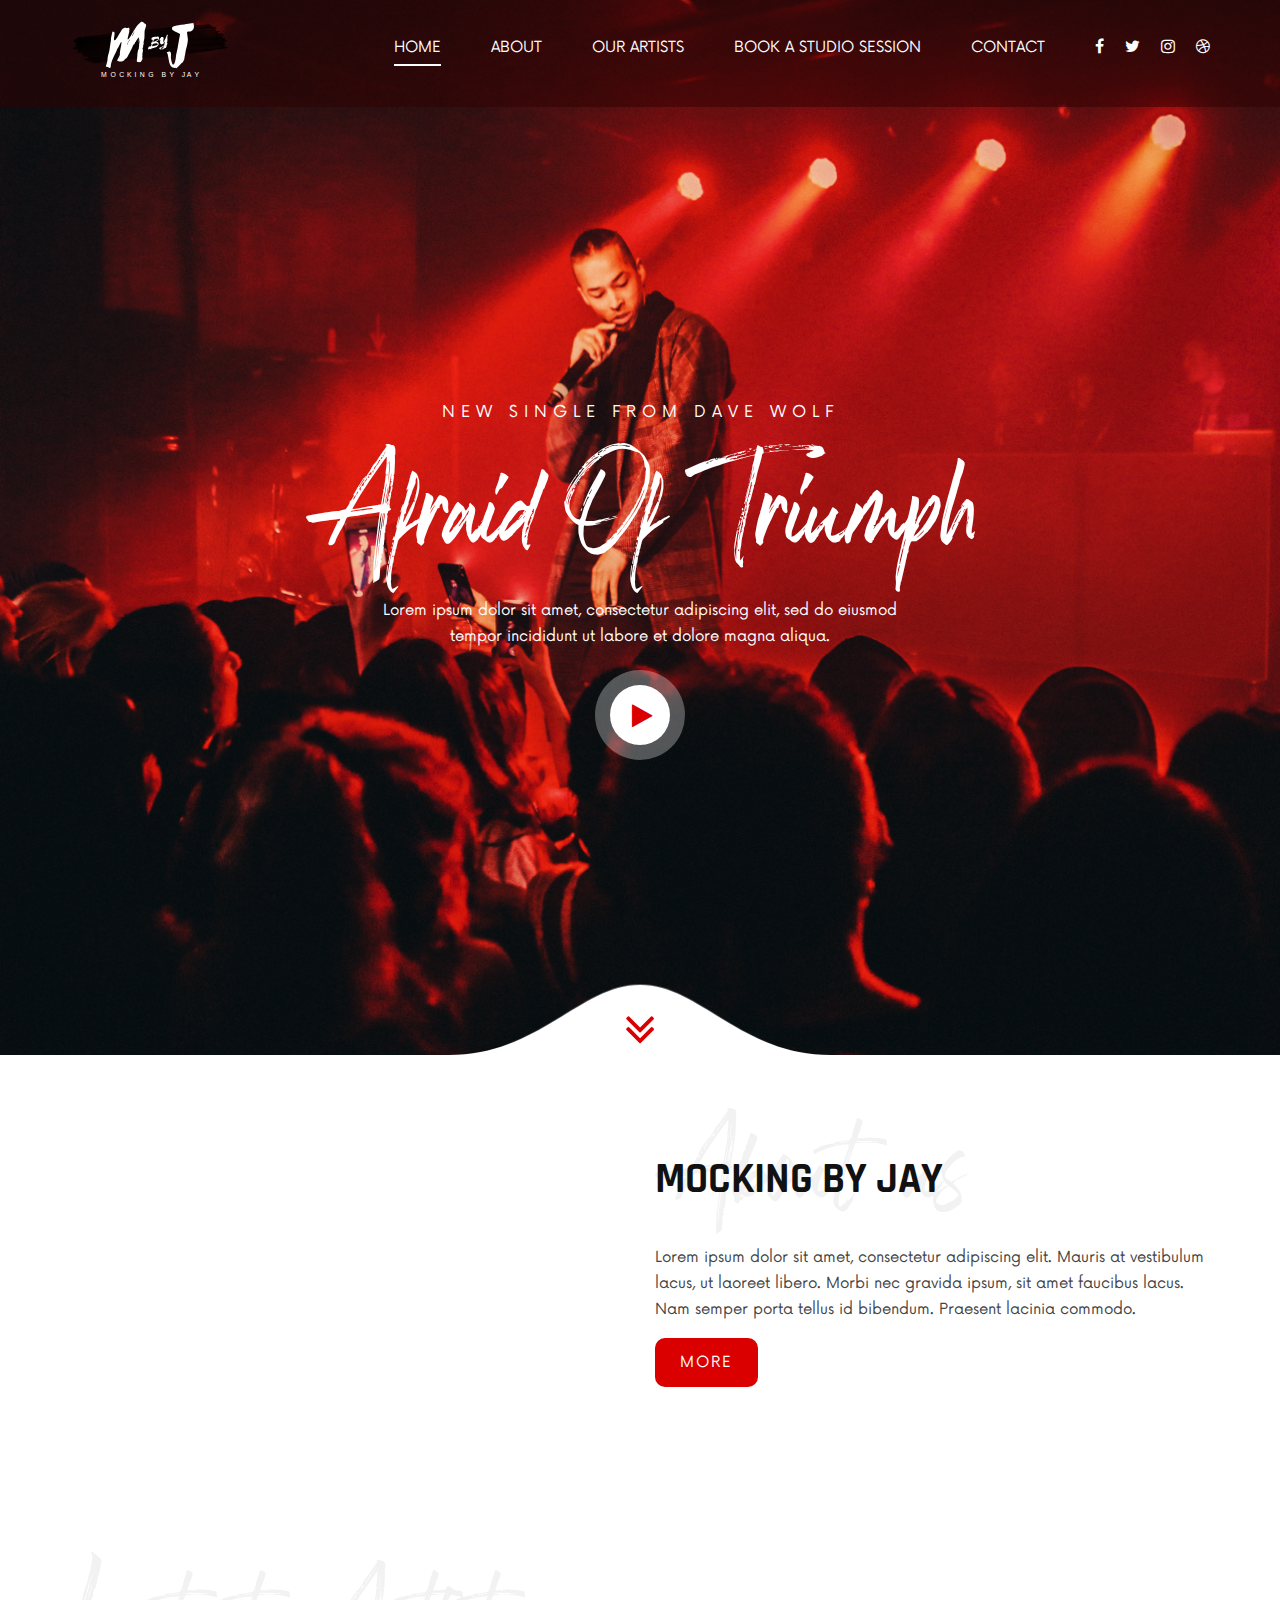
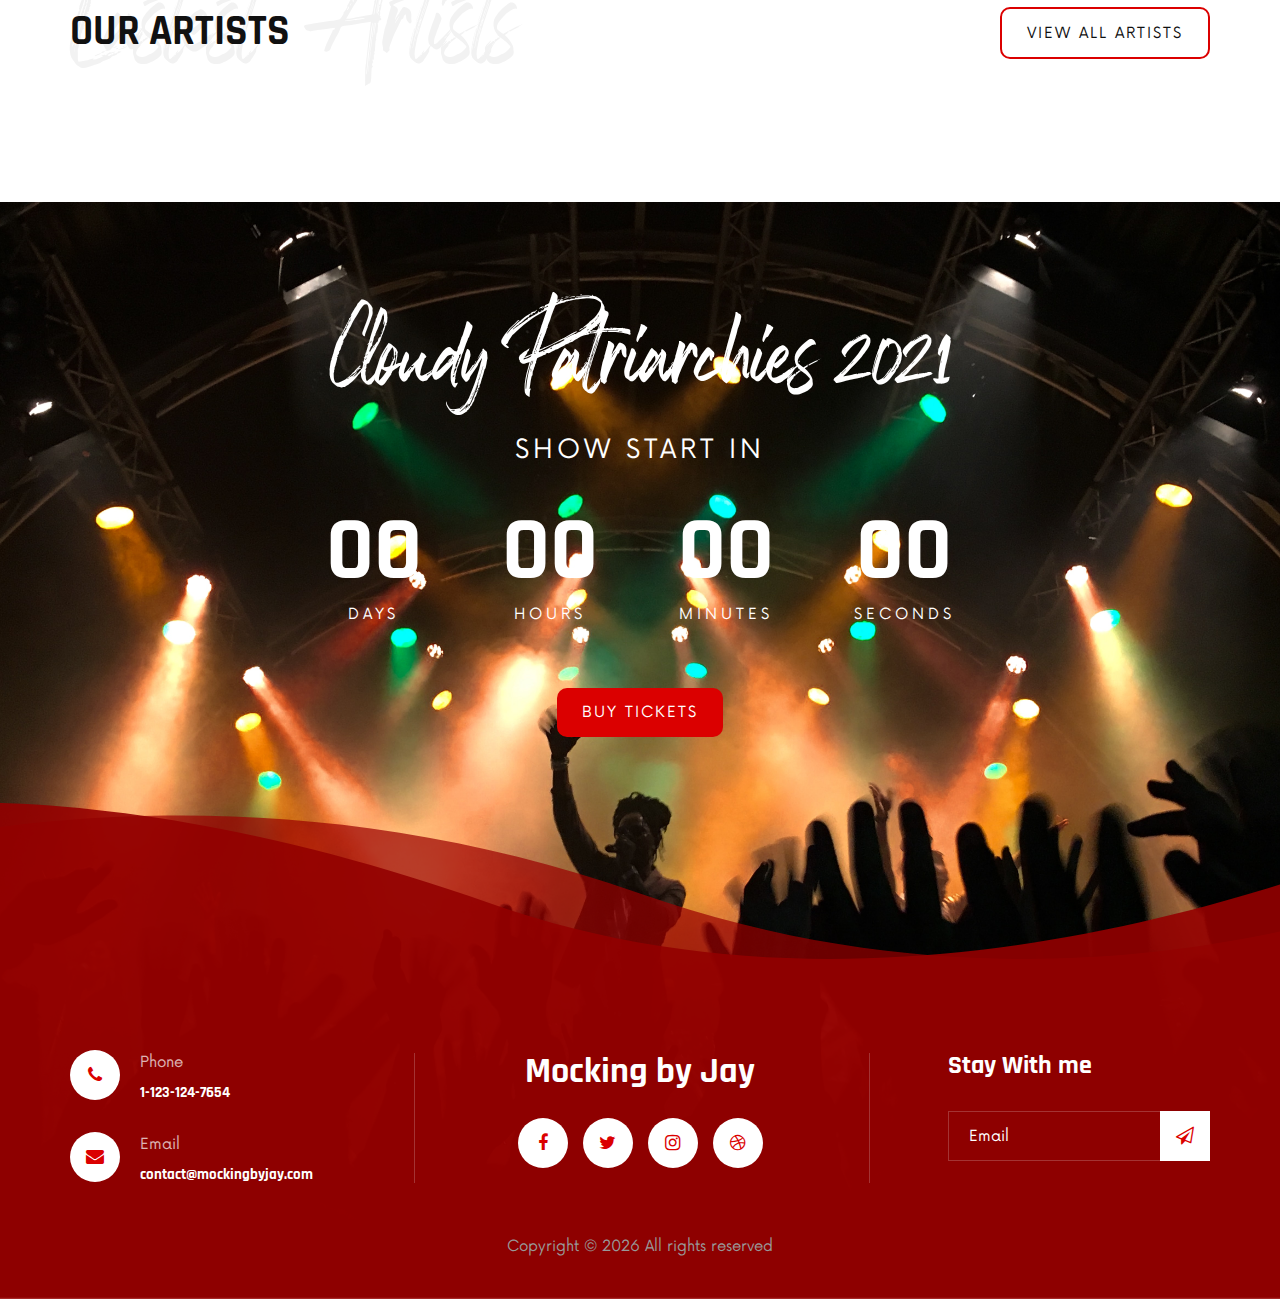
==== index.html @ 6b2bd6e4 "Started the css for index.html" ====
<!DOCTYPE html>
<html lang="en">
<head>
    <meta charset="UTF-8">
    <meta name="description" content="Mocking by Jay">
    <meta name="keywords" content="mocking by jay, music, studio, rap, creative, html">
    <meta name="viewport" content="width=device-width, initial-scale=1.0">
    <meta http-equiv="X-UA-Compatible" content="ie=edge">

    <title>Mocking by Jay</title>

    <!-- FONTS -->
    <link rel="preconnect" href="https://fonts.gstatic.com"> 
    <link href="https://fonts.googleapis.com/css2?family=Roboto:wght@100;300;400;500;700;900&display=swap" rel="stylesheet">
    <link href="https://fonts.googleapis.com/css2?family=Lato:wght@100;300;400;700;900&family=Oswald:wght@200;300;400;500;600;700&display=swap" rel="stylesheet">
    <link href="https://fonts.googleapis.com/css2?family=Rajdhani:wght@400;500;600;700&display=swap" rel="stylesheet">

    <!--CSS STYLES-->
    <link rel="stylesheet" href="css/bootstrap.min.css" type="text/css">
    <link rel="stylesheet" href="css/font-awesome.min.css" type="text/css">
    <link rel="stylesheet" href="css/barfiller.css" type="text/css">
    <link rel="stylesheet" href="css/nowfont.css" type="text/css">
    <link rel="stylesheet" href="css/rockville.css" type="text/css">
    <link rel="stylesheet" href="css/magnific-popup.css" type="text/css">
    <link rel="stylesheet" href="css/owl.carousel.min.css" type="text/css">
    <link rel="stylesheet" href="css/slicknav.min.css" type="text/css">
    <link rel="stylesheet" href="css/style.css" type="text/css">
</head>

<body>

    <!-- PRELODER -->
    <div id="preloder">
        <div class="loader"></div>
    </div>

     <!-- HEADER BEGIN -->
     <header class="header">
        <div class="container">
            <div class="row">
                <div class="col-lg-2 col-md-2">
                    <div class="header__logo">
                        <a href="./index.html"><img src="img/logowhite.svg" alt="Logo"></a>
                    </div>
                </div>
                <div class="col-lg-10 col-md-10">
                    <div class="header__nav">
                        <nav class="header__menu mobile-menu">
                            <ul>
                                <li class="active"><a href="./index.html">Home</a></li>
                                <li><a href="./about.html">About</a></li>
                                <li><a href="./artists.html">Our Artists</a></li>
                                <li><a href="./studio.html">Book a Studio Session</a></li>
                                <li><a href="./contact.html">Contact</a></li>
                            </ul>
                        </nav>
                        <div class="header__right__social">
                            <a href="#"><i class="fa fa-facebook"></i></a>
                            <a href="#"><i class="fa fa-twitter"></i></a>
                            <a href="#"><i class="fa fa-instagram"></i></a>
                            <a href="#"><i class="fa fa-dribbble"></i></a>
                        </div>
                    </div>
                </div>
            </div>
            <div id="mobile-menu-wrap"></div>
        </div>
    </header>
    <!-- HEADER END -->

    <!-- HERO BEGIN-->
    <section class="hero spad set-bg" data-setbg="img/hero-bg.png">
        <div class="container">
            <div class="row">
                <div class="col-lg-12">
                    <div class="hero__text">
                        <span>New single from Dave Wolf</span>
                        <h1>Afraid Of Triumph</h1>
                        <p>Lorem ipsum dolor sit amet, consectetur adipiscing elit, sed do eiusmod <br />tempor
                            incididunt ut labore et dolore magna aliqua.</p>
                        <a href="https://www.youtube.com/watch?v=K4DyBUG242c" class="play-btn video-popup"><i class="fa fa-play"></i></a>
                    </div>
                </div>
            </div>
        </div>
        <div class="linear__icon">
            <i class="fa fa-angle-double-down"></i>
        </div>
    </section>
    <!-- HERO END -->

    <!-- ABOUT BEGIN -->
    <section class="about spad">
        <div class="container">
            <div class="row">
                <div class="col-lg-6">
                    <div class="about__pic">
                        <img src="img/about/about.png" alt="">
                    </div>
                </div>
                <div class="col-lg-6">
                    <div class="about__text">
                        <div class="section-title">
                            <h2>Mocking by Jay</h2>
                            <h1>About us</h1>
                        </div>
                        <p>Lorem ipsum dolor sit amet, consectetur adipiscing elit. 
                            Mauris at vestibulum lacus, ut laoreet libero. Morbi nec gravida ipsum, sit amet faucibus lacus. 
                            Nam semper porta tellus id bibendum. Praesent lacinia commodo.</p>
                        <a href="#" class="primary-btn">MORE</a>
                    </div>
                </div>
            </div>
        </div>
    </section>
    <!-- ABOUT END -->

    <!-- ARTIST START -->
    <section class="track spad">
        <div class="container">
            <div class="row">
                <div class="col-lg-7">
                    <div class="section-title">
                        <h2>Our Artists</h2>
                        <h1>Lastest Artists</h1>
                    </div>
                </div>
                <div class="col-lg-5">
                    <div class="track__all">
                        <a href="#" class="primary-btn border-btn">View all artists</a>
                    </div>
                </div>
            </div>
        </div>
    </section>
    <!-- ARTISTS END -->

     <!-- COUNTDOWN BEGIN -->
     <section class="countdown spad set-bg" data-setbg="img/pien-muller-Fh-Q-xfdh_o-unsplash.jpg">
        <div class="container">
            <div class="row">
                <div class="col-lg-12">
                    <div class="countdown__text">
                        <h1>Cloudy Patriarchies 2021</h1>
                        <h4>Show start in</h4>
                    </div>
                    <div class="countdown__timer" id="countdown-time">
                        <div class="countdown__item">
                            <span>20</span>
                            <p>days</p>
                        </div>
                        <div class="countdown__item">
                            <span>45</span>
                            <p>hours</p>
                        </div>
                        <div class="countdown__item">
                            <span>18</span>
                            <p>minutes</p>
                        </div>
                        <div class="countdown__item">
                            <span>09</span>
                            <p>seconds</p>
                        </div>
                    </div>
                    <div class="buy__tickets">
                        <a href="#" class="primary-btn">Buy tickets</a>
                    </div>
                </div>
            </div>
        </div>
    </section>
    <!-- COUNTDOWN END -->

    <!-- FOOTER BEGIN -->
    <footer class="footer spad set-bg" data-setbg="img/footer-bg.png">
        <div class="container">
            <div class="row">
                <div class="col-lg-3 col-md-6">
                    <div class="footer__address">
                        <ul>
                            <li>
                                <i class="fa fa-phone"></i>
                                <p>Phone</p>
                                <h6>1-123-124-7654</h6>
                            </li>
                            <li>
                                <i class="fa fa-envelope"></i>
                                <p>Email</p>
                                <h6>contact@mockingbyjay.com</h6>
                            </li>
                        </ul>
                    </div>
                </div>
                <div class="col-lg-4 offset-lg-1 col-md-6">
                    <div class="footer__social">
                        <h2>Mocking by Jay</h2>
                        <div class="footer__social__links">
                            <a href="#"><i class="fa fa-facebook"></i></a>
                            <a href="#"><i class="fa fa-twitter"></i></a>
                            <a href="#"><i class="fa fa-instagram"></i></a>
                            <a href="#"><i class="fa fa-dribbble"></i></a>
                        </div>
                    </div>
                </div>
                <div class="col-lg-3 offset-lg-1 col-md-6">
                    <div class="footer__newslatter">
                        <h4>Stay With me</h4>
                        <form action="#">
                            <input type="text" placeholder="Email">
                            <button type="submit"><i class="fa fa-send-o"></i></button>
                        </form>
                    </div>
                </div>
            </div>
			<div class="footer__copyright__text">
				<p>Copyright &copy; <script>document.write(new Date().getFullYear());</script> All rights reserved</p>
			</div>
        </div>
    </footer>
    <!-- FOOTER END -->

    <!-- JS -->
    <script src="js/jquery-3.3.1.min.js"></script>
    <script src="js/bootstrap.min.js"></script>
    <script src="js/jquery.magnific-popup.min.js"></script>
    <script src="js/jquery.nicescroll.min.js"></script>
    <script src="js/jquery.barfiller.js"></script>
    <script src="js/jquery.countdown.min.js"></script>
    <script src="js/jquery.slicknav.js"></script>
    <script src="js/owl.carousel.min.js"></script>
    <script src="js/main.js"></script>
    <script src="js/jquery.jplayer.min.js"></script>
    <script src="js/jplayerInit.js"></script>
    


</body>
</html>
---- css/barfiller.css ----
.barfiller {
    width:100%;
    height:12px;
    background:#fcfcfc;
    border:1px solid #ccc;
    position:relative;
    margin-bottom:20px;
    box-shadow: inset 1px 4px 9px -6px rgba(0,0,0,.5); 
    -moz-box-shadow: inset 1px 4px 9px -6px rgba(0,0,0,.5); 
}

.barfiller .fill {
    display:block;
    position:relative;
    width:0px;
    height:100%;
    background:#333;
    z-index:1;
}

.barfiller .tipWrap {
    display:none;
}

.barfiller .tip {
    margin-top:-30px;
    padding:2px 4px;
    font-size:11px;
    color:#fff;
    left:0px;
    position:absolute;
    z-index:2;
    background: #333;
} 

.barfiller .tip:after {
    border:solid;
    border-color:rgba(0,0,0,.8) transparent;
    border-width:6px 6px 0 6px;
    content:"";
    display:block;
    position:absolute;
    left:9px;
    top:100%;
    z-index:9
}
---- css/nowfont.css ----
/* #### Generated By: http://www.cufonfonts.com #### */

@font-face {
font-family: 'Now Regular';
font-style: normal;
font-weight: normal;
src: local('Now Regular'), url('../fonts/Now-Regular.woff') format('woff');
}


@font-face {
font-family: 'Now Thin';
font-style: normal;
font-weight: normal;
src: local('Now Thin'), url('../fonts/Now-Thin.woff') format('woff');
}


@font-face {
font-family: 'Now Light';
font-style: normal;
font-weight: normal;
src: local('Now Light'), url('../fonts/Now-Light.woff') format('woff');
}


@font-face {
font-family: 'Now Medium';
font-style: normal;
font-weight: normal;
src: local('Now Medium'), url('../fonts/Now-Medium.woff') format('woff');
}


@font-face {
font-family: 'Now Bold';
font-style: normal;
font-weight: normal;
src: local('Now Bold'), url('../fonts/Now-Bold.woff') format('woff');
}


@font-face {
font-family: 'Now Black';
font-style: normal;
font-weight: normal;
src: local('Now Black'), url('../fonts/Now-Black.woff') format('woff');
}
---- css/rockville.css ----
@font-face {
font-family: 'Rockville Solid Regular';
font-style: normal;
font-weight: normal;
src: local('Rockville Solid Regular'), url('../fonts/Rockville Solid.woff') format('woff');
}
---- css/style.css ----
/* Preloder */

#preloder {
	position: fixed;
	width: 100%;
	height: 100%;
	top: 0;
	left: 0;
	z-index: 999999;
	background: #000;
}

.loader {
	width: 40px;
	height: 40px;
	position: absolute;
	top: 50%;
	left: 50%;
	margin-top: -13px;
	margin-left: -13px;
	border-radius: 60px;
	animation: loader 0.8s linear infinite;
	-webkit-animation: loader 0.8s linear infinite;
}

@keyframes loader {
	0% {
		-webkit-transform: rotate(0deg);
		transform: rotate(0deg);
		border: 4px solid #f44336;
		border-left-color: transparent;
	}
	50% {
		-webkit-transform: rotate(180deg);
		transform: rotate(180deg);
		border: 4px solid #b73a3a;
		border-left-color: transparent;
	}
	100% {
		-webkit-transform: rotate(360deg);
		transform: rotate(360deg);
		border: 4px solid #f44336;
		border-left-color: transparent;
	}
}

@-webkit-keyframes loader {
	0% {
		-webkit-transform: rotate(0deg);
		border: 4px solid #f44336;
		border-left-color: transparent;
	}
	50% {
		-webkit-transform: rotate(180deg);
		border: 4px solid #b73a3a;
		border-left-color: transparent;
	}
	100% {
		-webkit-transform: rotate(360deg);
		border: 4px solid #f44336;
		border-left-color: transparent;
	}
}


/*-------------------------------
BASE
--------------------------------*/

:root {
    --main-red-color: #db0000;
    --main-red-over: #ca0000;
}

html,
body {
	height: 100%;
	font-family: "Now Regular", sans-serif;
	-webkit-font-smoothing: antialiased;
}

h1,
h2,
h3,
h4,
h5,
h6 {
	margin: 0;
	color: #111111;
	font-weight: 400;
	font-family: "Rajdhani" , sans-serif;
}

h1 {
	font-size: 70px;
}

h2 {
	font-size: 36px;
}

h3 {
	font-size: 30px;
}

h4 {
	font-size: 24px;
}

h5 {
	font-size: 18px;
}

h6 {
	font-size: 16px;
}

p {
	font-size: 15px;
	font-family: "Now Regular";
	color: #444444;
	font-weight: 400;
	line-height: 26px;
	margin: 0 0 15px 0;
}

img {
	max-width: 100%;
}

input:focus,
select:focus,
button:focus,
textarea:focus {
	outline: none;
}

a:hover,
a:focus {
	text-decoration: none;
	outline: none;
	color: #ffffff;
}

ul,
ol {
	padding: 0;
	margin: 0;
}

/*------------------------------
MAIN
-------------------------------*/

.section-title {
	margin-bottom: 40px;
	position: relative;
	z-index: 1;
}

.section-title.center-title {
	text-align: center;
}

.section-title h2 {
	font-size: 42px;
	color: #111111;
	font-weight: 700;
	text-transform: uppercase;
}

.section-title h1 {
	font-size: 100px;
	color: #f2f2f2;
	font-family: "Rockville Solid Regular";
	position: absolute;
	left: 0;
	top: -45px;
	width: 100%;
	z-index: -1;
}

.set-bg {
	background-repeat: no-repeat;
	background-size: cover;
	background-position: top center;
}

.spad {
	padding-top: 100px;
	padding-bottom: 100px;
}

.text-white h1,
.text-white h2,
.text-white h3,
.text-white h4,
.text-white h5,
.text-white h6,
.text-white p,
.text-white span,
.text-white li,
.text-white a {
	color: #fff;
}

/* BUTTONS */

.primary-btn {
	display: inline-block;
	font-size: 15px;
	text-transform: uppercase;
	padding: 14px 25px 12px;
	color: #ffffff;
	background: var(--main-red-color);
    letter-spacing: 2px;
    border-radius: 10px;
}

.primary-btn:hover {
    background: var(--main-red-over);
}

.primary-btn.border-btn {
	background: transparent;
	border: 2px solid var(--main-red-color);
	color: #111111;
}

.primary-btn.border-btn:hover {
    border-color: var(--main-red-over);
}

.site-btn {
	font-size: 15px;
	color: #ffffff;
	background: var(--main-red-color);
	font-weight: 700;
	letter-spacing: 2px;
	border: none;
	text-transform: uppercase;
	display: inline-block;
	padding: 14px 30px;
	width: 100%;
}



/*--------------------------------
HEADER
---------------------------------*/

.header {
	background: rgba(48, 0, 0, 0.5);
	position: absolute;
	left: 0;
	top: 0;
	width: 100%;
	z-index: 9;
}

.header.header--normal {
	position: relative;
	background: #490808;
}

.header__logo {
    padding: 20px 0 25px;
    width: 10rem;
}



.header__nav {
	text-align: right;
}

.header__menu {
	padding: 31px 0 27px;
	display: inline-block;
	margin-right: 45px;
}

.header__menu ul li {
	list-style: none;
	display: inline-block;
	margin-right: 45px;
	position: relative;
}

.header__menu ul li.active a:after {
	opacity: 1;
}

.header__menu ul li:hover a:after {
	opacity: 1;
}

.header__menu ul li:hover .dropdown {
	top: 34px;
	opacity: 1;
	visibility: visible;
}

.header__menu ul li:last-child {
	margin-right: 0;
}

.header__menu ul li .dropdown {
	position: absolute;
	left: 0;
	top: 56px;
	width: 150px;
	background: #111111;
	text-align: left;
	padding: 2px 0;
	z-index: 9;
	opacity: 0;
	visibility: hidden;
	-webkit-transition: all, 0.3s;
	-o-transition: all, 0.3s;
	transition: all, 0.3s;
}

.header__menu ul li .dropdown li {
	display: block;
	margin-right: 0;
}

.header__menu ul li .dropdown li a {
	font-size: 14px;
	color: #ffffff;
	font-weight: 400;
	padding: 8px 20px;
	text-transform: capitalize;
}

.header__menu ul li .dropdown li a:after {
	display: none;
}

.header__menu ul li a {
	font-size: 15px;
	text-transform: uppercase;
	color: #ffffff;
	display: block;
	padding: 6px 0;
	position: relative;
}

.header__menu ul li a:after {
	position: absolute;
	left: 0;
	bottom: 0;
	width: 100%;
	height: 2px;
	background: #ffffff;
	content: "";
	-webkit-transition: all, 0.5s;
	-o-transition: all, 0.5s;
	transition: all, 0.5s;
	opacity: 0;
}

.header__right__social {
	display: inline-block;
}

.header__right__social a {
	display: inline-block;
	font-size: 16px;
	color: #ffffff;
	margin-right: 16px;
}

.header__right__social a:last-child {
	margin-right: 0;
}

.slicknav_menu {
	display: none;
}

/*-----------------------------
HERO
------------------------------*/

.hero {
	padding-top: 400px;
	padding-bottom: 295px;
	position: relative;
}

.hero__text {
	text-align: center;
}

.hero__text span {
	color: #ffffff;
	text-transform: uppercase;
	letter-spacing: 6px;
}

.hero__text h1 {
	font-size: 110px;
	font-family: "Rockville Solid Regular";
	color: #ffffff;
	margin-bottom: 20px;
	margin-top: 22px;
}

.hero__text p {
	color: #ffffff;
	margin-bottom: 20px;
}

.hero__text .play-btn {
	font-size: 26px;
	color: var(--main-red-color);
	height: 90px;
	width: 90px;
	border-radius: 50%;
	background: rgba(255, 255, 255, 0.3);
	display: inline-block;
	line-height: 90px;
	text-align: center;
	position: relative;
	z-index: 1;
}

.hero__text .play-btn i {
	position: relative;
	top: 2px;
	left: 2px;
}

.hero__text .play-btn:after {
	position: absolute;
	left: 15px;
	top: 15px;
	height: 60px;
	width: 60px;
	background: #ffffff;
	border-radius: 50%;
	content: "";
	z-index: -1;
}

.linear__icon {
	position: absolute;
	left: 50%;
	bottom: 0;
	margin-left: -16px;
	-webkit-animation: mymove 0.5s infinite alternate;
	animation: mymove 0.5s infinite alternate;
}

.linear__icon i {
	font-size: 50px;
	color: var(--main-red-color);
}

@-webkit-keyframes mymove {
	0% {
		bottom: 0;
	}
	100% {
		bottom: -10px;
	}
}

@keyframes mymove {
	0% {
		bottom: 0;
	}
	100% {
		bottom: -10px;
	}
}

/*-----------------------------------
  ARTISTS
-------------------------------------*/

.track {
	padding-top: 120px;
	padding-bottom: 40px;
	overflow: hidden;
}

.track .section-title {
	margin-bottom: 105px;
}

.track__content {
	height: 502px;
	overflow-y: auto;
}

.track__all {
	text-align: right;
	margin-bottom: 100px;
}

/*----------------------------------
  COUNTDOWN
------------------------------------*/

.countdown {
	padding-bottom: 560px;
}

.countdown.countdown--page {
	padding-top: 150px;
	padding-bottom: 150px;
}

.countdown__text {
	text-align: center;
	margin-bottom: 36px;
}

.countdown__text h1 {
	font-size: 90px;
	color: #ffffff;
	font-family: "Rockville Solid Regular";
	color: #ffffff;
	margin-bottom: 25px;
}

.countdown__text h4 {
	font-size: 26px;
	font-family: "Now Regular";
	color: #ffffff;
	text-transform: uppercase;
	letter-spacing: 4px;
}

.countdown__timer {
	text-align: center;
	margin-bottom: 30px;
}

.countdown__item {
	display: inline-block;
	margin-right: 80px;
	margin-bottom: 30px;
}

.countdown__item:last-child {
	margin-right: 0;
}

.countdown__item span {
	font-size: 90px;
	font-family: "Rajdhani", sans-serif;
	font-weight: 700;
	color: #ffffff;
	display: block;
	line-height: 100px;
}

.countdown__item p {
	color: #ffffff;
	letter-spacing: 4px;
	text-transform: uppercase;
	margin-bottom: 0;
}


.buy__tickets {
	text-align: center;
}

/*---------------------------------------
  FOOTER
-----------------------------------------*/

.footer {
	padding-top: 300px;
	padding-bottom: 60px;
	margin-top: -547px;
	height: 549px;
}

.footer.footer--normal {
	margin-top: 0;
}

.footer__address {
	margin-bottom: 50px;
}

.footer__address ul li {
	list-style: none;
	padding-left: 70px;
	position: relative;
	margin-bottom: 30px;
}

.footer__address ul li:last-child {
	margin-bottom: 0;
}

.footer__address ul li i {
	font-size: 18px;
	color: var(--main-red-color);
	height: 50px;
	width: 50px;
	background: #ffffff;
	border-radius: 50%;
	line-height: 50px;
	text-align: center;
	position: absolute;
	left: 0;
	top: 0;
}

.footer__address ul li p {
	color: #ffffff;
	opacity: 0.7;
	margin-bottom: 8px;
}

.footer__address ul li h6 {
	font-size: 15px;
	font-weight: 700;
	color: #ffffff;
}

.footer__social {
	text-align: center;
	position: relative;
	margin-bottom: 50px;
}

.footer__social::before {
	position: absolute;
	left: -46px;
	top: 3px;
	width: 1px;
	height: 130px;
	background: rgba(255, 255, 255, 0.2);
	content: "";
}

.footer__social::after {
	position: absolute;
	right: -50px;
	top: 3px;
	width: 1px;
	height: 130px;
	background: rgba(255, 255, 255, 0.2);
	content: "";
}

.footer__social h2 {
	color: #ffffff;
	font-weight: 700;
	margin-bottom: 25px;
}

.footer__social .footer__social__links a {
	font-size: 18px;
	color: var(--main-red-color);
	height: 50px;
	width: 50px;
	background: #ffffff;
	border-radius: 50%;
	line-height: 50px;
	text-align: center;
	display: inline-block;
	margin-right: 10px;
}

.footer__social .footer__social__links a:last-child {
	margin-right: 0;
}

.footer__newslatter {
	margin-bottom: 50px;
}

.footer__newslatter h4 {
	font-size: 26px;
	color: #ffffff;
	font-weight: 700;
	margin-bottom: 30px;
}

.footer__newslatter form {
	position: relative;
}

.footer__newslatter form input {
	height: 50px;
	font-size: 15px;
	color: #ffffff;
	width: 100%;
	background: transparent;
	border: 1px solid rgba(255, 255, 255, 0.2);
	padding-left: 20px;
}

.footer__newslatter form input::-webkit-input-placeholder {
	color: #ffffff;
}

.footer__newslatter form input::-moz-placeholder {
	color: #ffffff;
}

.footer__newslatter form input:-ms-input-placeholder {
	color: #ffffff;
}

.footer__newslatter form input::-ms-input-placeholder {
	color: #ffffff;
}

.footer__newslatter form input::placeholder {
	color: #ffffff;
}

.footer__newslatter form button {
	font-size: 18px;
	color: var(--main-red-color);
	position: absolute;
	right: 0;
	top: 0;
	height: 100%;
	padding: 0 16px;
	background: #ffffff;
	border: none;
}

.footer__copyright__text {
	text-align: center;
}

.footer__copyright__text p {
	color: #999999;
}

.footer__copyright__text a {
	color: #999999;
	text-decoration: underline;
}

.footer__copyright__text p:hover {
	color: var(--main-red-color);
}

/*--------------------------------- Responsive Media Quaries -----------------------------*/

@media only screen and (min-width: 1200px) {
	.container {
		max-width: 1170px;
	}
}

/* Medium Device = 1200px */

@media only screen and (min-width: 992px) and (max-width: 1199px) {
	.header__menu ul li {
		margin-right: 18px;
	}
	.header__menu {
		margin-right: 30px;
	}
	.service__item {
		padding: 40px 30px 30px 40px;
	}
	.skills__content {
		padding: 60px 40px 40px;
	}
	.discography__item__text a {
		margin-right: 0;
		text-align: center;
		margin-bottom: 10px;
	}
}

/* Tablet Device = 768px */

@media only screen and (min-width: 768px) and (max-width: 991px) {
	.header__right__social {
		display: none;
	}
	.header__menu {
		margin-right: 0;
	}
	.header__menu ul li {
		margin-right: 15px;
	}
	.event .section-title:after {
		width: 560px;
	}
	.track__all {
		text-align: left;
		margin-bottom: 60px;
	}
	.track__content {
		margin-bottom: 120px;
	}
	.track__pic img {
		height: auto;
	}
	.footer {
		height: auto;
	}
	.about.about--page .about__text {
		padding-top: 30px;
	}
	.discography__item__text a {
		margin-right: 0;
		text-align: center;
		margin-bottom: 10px;
	}
	.blog__sidebar {
		padding-top: 50px;
	}
	.contact__address {
		margin-bottom: 40px;
	}
	.footer__social::before {
		display: none;
	}
	.footer__social::after {
		display: none;
	}
	.tours__item__pic {
		margin-bottom: 50px;
	}
	.tours__item__text {
		padding-right: 0;
	}
	.countdown {
		padding-bottom: 776px;
	}
	.footer {
		margin-top: -740px;
		background-position: top 0 left 19%;
	}
}

/* Wide Mobile = 480px */

@media only screen and (max-width: 767px) {
	.hero {
		padding-top: 190px;
		padding-bottom: 200px;
	}
	.event .section-title:after {
		display: none;
	}
	.track__all {
		text-align: left;
		margin-bottom: 60px;
	}
	.track__content {
		margin-bottom: 120px;
	}
	.track .p-0 {
		padding: 0 15px !important;
	}
	.track__pic img {
		height: auto;
	}
	.discography__item__text a {
		margin-right: 0;
		text-align: center;
		margin-bottom: 10px;
	}
	.blog__sidebar {
		padding-top: 50px;
	}
	.contact__address {
		margin-bottom: 40px;
	}
	.footer {
		height: auto;
	}
	.footer__social::before {
		display: none;
	}
	.footer__social::after {
		display: none;
	}
	.player_bars {
		width: 240px;
		margin-right: 20px;
	}
	.jp-seek-bar>div {
		width: 140px;
	}
	.countdown__item {
		margin-right: 0;
		margin-bottom: 30px;
		width: 50%;
		float: left;
	}
	.footer__social {
		text-align: left;
	}
	.skills__content {
		height: auto;
	}
	.about.about--page .about__text {
		padding-top: 30px;
	}
	.tours__item__pic {
		margin-bottom: 50px;
	}
	.blog__large__widget ul {
		text-align: center;
	}
	.blog__large__widget .right__widget {
		text-align: center;
	}
	.blog__option__btn {
		margin-bottom: 30px;
	}
	.blog__details__form form .input__list,
	.contact__form form .input__list {
		margin-right: 0;
		overflow: visible;
	}
	.blog__details__form form .input__list input,
	.contact__form form .input__list input {
		width: 100%;
		margin-right: 0;
	}
	.header__nav {
		display: none;
	}
	.header .container {
		position: relative;
	}
	.slicknav_btn {
		position: absolute;
		right: 15px;
		top: 25px;
		margin: 0;
		border-radius: 0;
		padding: 12px 15px;
		float: none;
		background: var(--main-red-color);
	}
	.slicknav_nav {
		position: absolute;
		left: 0;
		top: 90px;
		background: #222;
		width: 100%;
	}
	.slicknav_menu {
		background: transparent;
		padding: 0;
		display: block;
	}
	.slicknav_nav ul {
		margin: 0;
		padding: 5px 0;
	}
	.slicknav_nav .slicknav_row,
	.slicknav_nav a {
		padding: 10px 28px;
		margin: 0;
	}
	.slicknav_nav a:hover {
		border-radius: 0;
		background: var(--main-red-color);
		color: #ffffff;
	}
	.slicknav_nav .slicknav_row:hover {
		border-radius: 0;
		background: var(--main-red-color);
		color: #ffffff;
	}
	.service__item {
		height: auto;
	}
	.tours__item__text {
		padding-right: 0;
	}
	.countdown {
		padding-bottom: 940px;
	}
	.footer {
		margin-top: -940px;
		background-position: top 0 left 19%;
	}
}

/* Small Device = 320px */

@media only screen and (max-width: 479px) {
	.section-title h1 {
		top: -40px;
		font-size: 79px;
		line-height: 0.8;
	}
	.hero__text h1 {
		font-size: 70px;
	}
	.videos {
		padding-bottom: 0;
	}
	.countdown__text h1 {
		font-size: 50px;
	}
	.single_player_container h4 {
		font-size: 16px;
	}
	.player_bars {
		width: 150px;
		margin-right: 10px;
	}
	.player_controls_box {
		margin-right: 10px;
	}
	.jp-volume-controls {
		width: 68px;
		padding-left: 23px;
	}
	.jp-volume-bar {
		width: 42px;
	}
	.jp-seek-bar>div {
		width: 55px;
	}
	.service__item {
		height: auto;
		padding: 40px 40px 40px 40px;
	}
	.skills__content {
		height: auto;
		padding: 80px 25px 40px;
	}
	.tours__item__text .tours__text__widget ul {
		float: none;
		margin-bottom: 30px;
	}
	.tours__item__text .tours__text__widget .price {
		float: none;
	}
	.tours__item__pic {
		padding-left: 0;
	}
	.tours__item__text.tours__item__text--right {
		padding-left: 0;
	}
	.blog__large__text {
		padding: 30px 20px 0;
	}
	.blog__large__widget {
		margin: 0;
	}
	.blog__details__tags a {
		margin-bottom: 10px;
	}
	.countdown {
		padding-bottom: 980px;
	}
	.footer {
		margin-top: -970px;
		background-position: top 0 left 19%;
	}
}
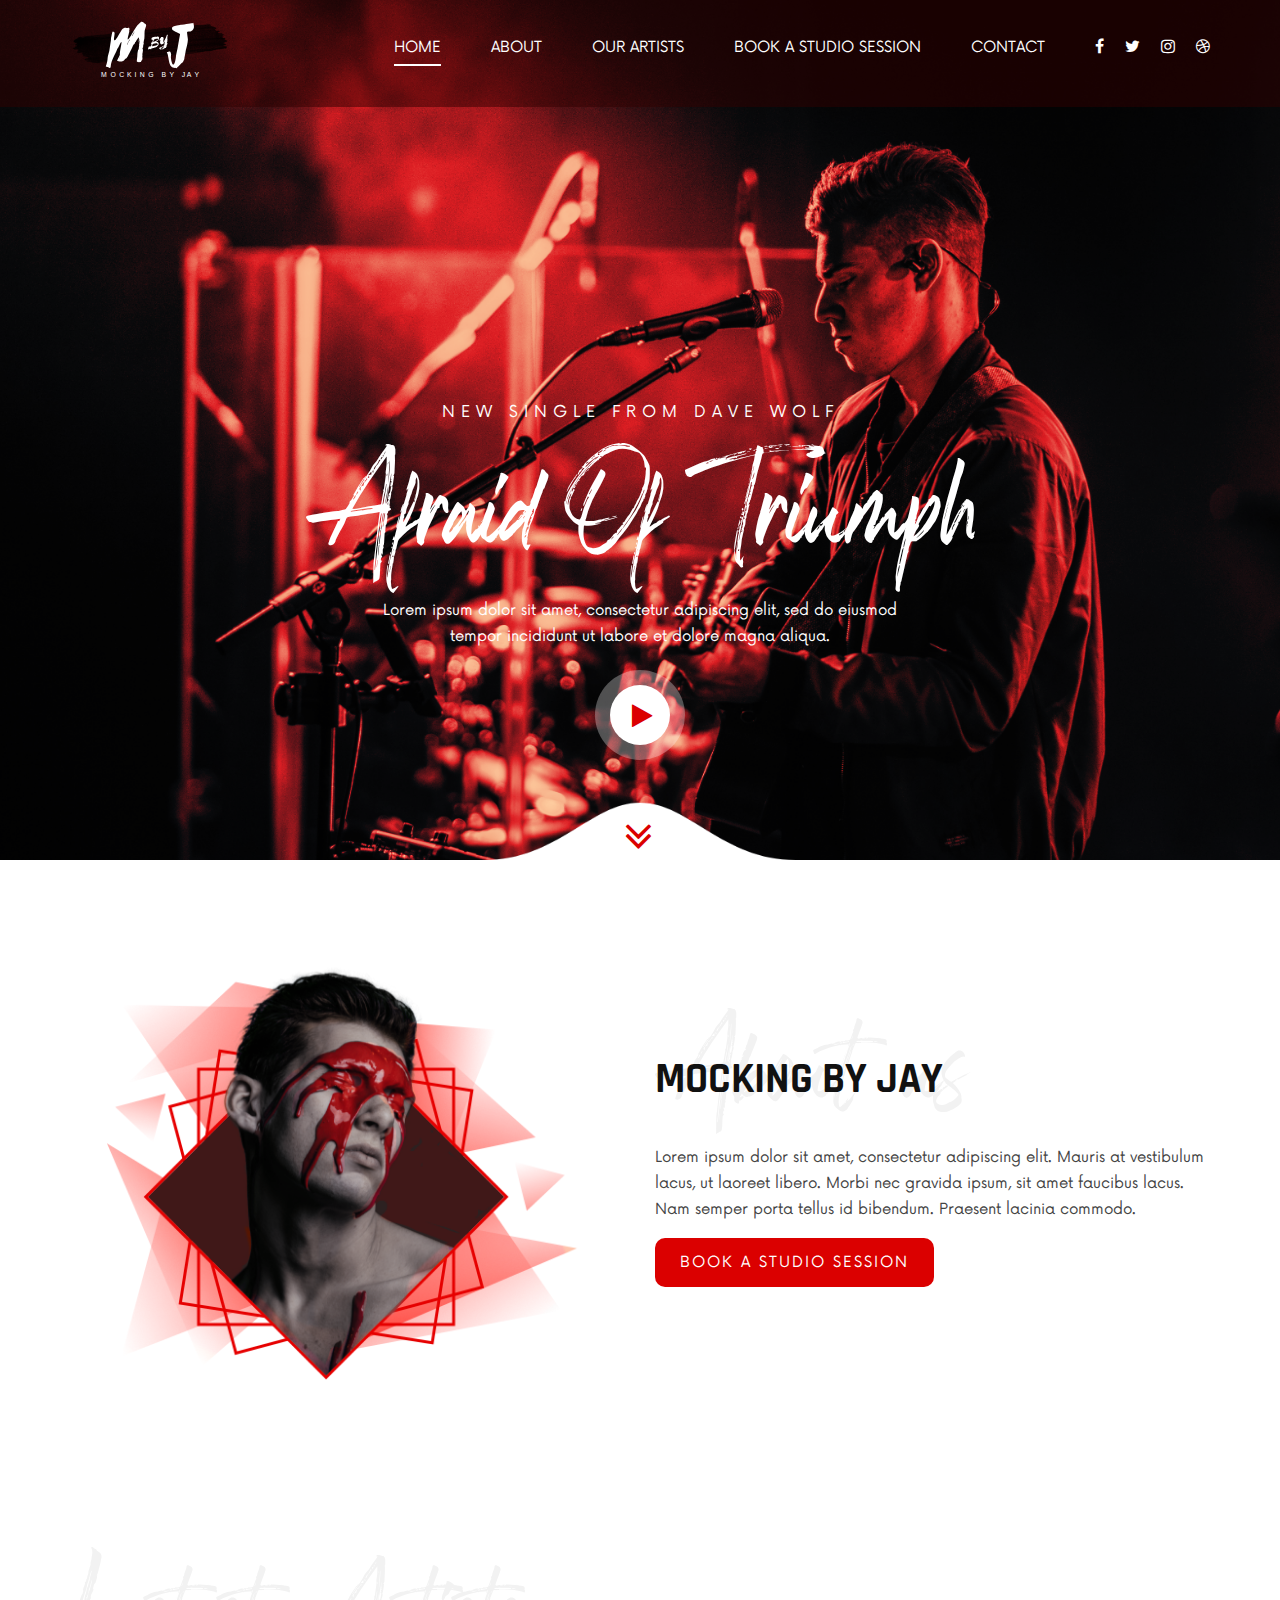
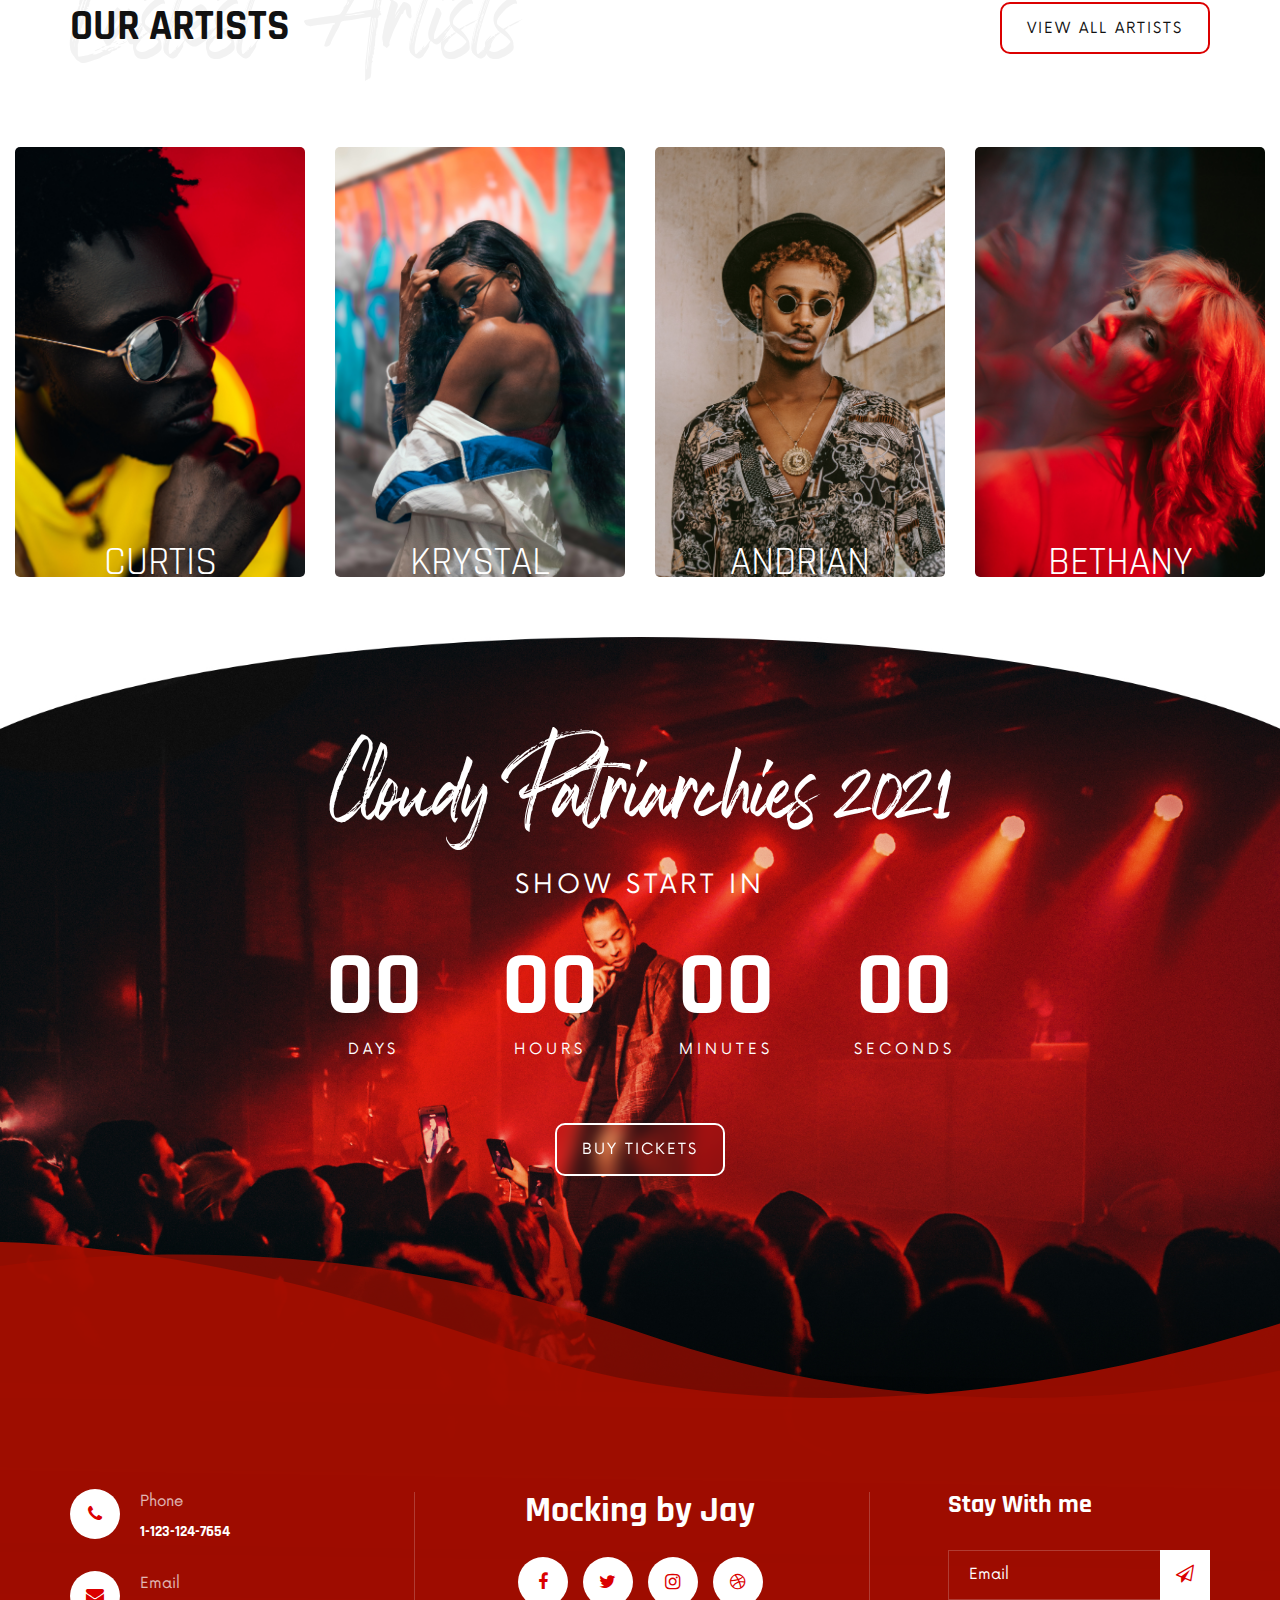
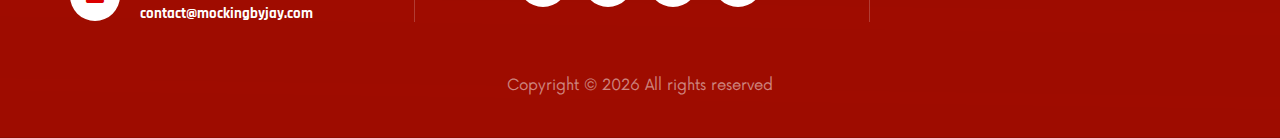
==== commit 83747235: "Completed index.html and css" ====
--- a/index.html
+++ b/index.html
@@ -16,6 +16,7 @@
     <link href="https://fonts.googleapis.com/css2?family=Rajdhani:wght@400;500;600;700&display=swap" rel="stylesheet">
 
     <!--CSS STYLES-->
+    <link rel="stylesheet" href="https://pro.fontawesome.com/releases/v5.10.0/css/all.css" integrity="sha384-AYmEC3Yw5cVb3ZcuHtOA93w35dYTsvhLPVnYs9eStHfGJvOvKxVfELGroGkvsg+p" crossorigin="anonymous"/>
     <link rel="stylesheet" href="css/bootstrap.min.css" type="text/css">
     <link rel="stylesheet" href="css/font-awesome.min.css" type="text/css">
     <link rel="stylesheet" href="css/barfiller.css" type="text/css">
@@ -95,10 +96,10 @@
             <div class="row">
                 <div class="col-lg-6">
                     <div class="about__pic">
-                        <img src="img/about/about.png" alt="">
-                    </div>
-                </div>
-                <div class="col-lg-6">
+                        <img src="img/about.png" alt="">
+                    </div>
+                </div>
+                <div class="col-lg-6 vertical-center">
                     <div class="about__text">
                         <div class="section-title">
                             <h2>Mocking by Jay</h2>
@@ -107,7 +108,7 @@
                         <p>Lorem ipsum dolor sit amet, consectetur adipiscing elit. 
                             Mauris at vestibulum lacus, ut laoreet libero. Morbi nec gravida ipsum, sit amet faucibus lacus. 
                             Nam semper porta tellus id bibendum. Praesent lacinia commodo.</p>
-                        <a href="#" class="primary-btn">MORE</a>
+                        <a href="#" class="primary-btn">BOOK A STUDIO SESSION</a>
                     </div>
                 </div>
             </div>
@@ -133,10 +134,124 @@
             </div>
         </div>
     </section>
+    <section class="ftco-section ftco-no-pt ftco-featured-model artist">
+        <div class="container-fluid">
+            <div class="row">
+                <div class="col-md-6 col-lg-3">
+                    <div class="model-entry">
+                        <div class="model-img" style="background-image: url(img/zac-wolff-2qfYizn95pk-unsplash.jpg); background-size: cover;">
+                        <div class="name text-center">
+                            <h3><a href="model-single.html">Curtis</a></h3>
+                        </div>
+                        <div class="text text-center">
+                            <h3><a href="model-single.html">Curtis<br><span>Mckenzie</span></a></h3>
+                            <div class="d-flex models-info">
+                                <div class="box">
+                        <p>Composer</p>
+                        <span><i class="far fa-check-circle"></i></span>
+                    </div>
+                    <div class="box">
+                        <p>Lyricist</p>
+                        <span><i class="far fa-check-circle"></i></span>
+                    </div>
+                    <div class="box">
+                        <p>Performer</p>
+                        <span><i class="far fa-circle"></i></span>
+                    </div>
+                            </div>
+                        </div>
+                    </div>
+                </div>
+                </div>
+                
+                <div class="col-md-6 col-lg-3">
+                    <div class="model-entry">
+                        <div class="model-img" style="background-image: url(img/brian-asare-vk-3dKbiyUU-unsplash.jpg); background-size: cover;">
+                        <div class="name text-center">
+                            <h3><a href="model-single.html">Krystal</a></h3>
+                        </div>
+                        <div class="text text-center">
+                            <h3><a href="model-single.html">Krystal<br><span>Anderson</span></a></h3>
+                            <div class="d-flex models-info">
+                                <div class="box">
+                        <p>Composer</p>
+                        <span><i class="far fa-check-circle"></i></span>
+                    </div>
+                    <div class="box">
+                        <p>Lyricist</p>
+                        <span><i class="far fa-circle"></i></span>
+                    </div>
+                    <div class="box">
+                        <p>Performer</p>
+                        <span><i class="far fa-check-circle"></i></span>
+                    </div>
+                            </div>
+                        </div>
+                    </div>
+                </div>
+                </div>
+
+                <div class="col-md-6 col-lg-3">
+                    <div class="model-entry">
+                        <div class="model-img" style="background-image: url(img/houcine-ncib-ierRVZKFFjg-unsplash.jpg); background-size: cover;">
+                        <div class="name text-center">
+                            <h3><a href="model-single.html">Andrian</a></h3>
+                        </div>
+                        <div class="text text-center">
+                            <h3><a href="model-single.html">Andrian<br><span>Roy</span></a></h3>
+                            <div class="d-flex models-info">
+                                <div class="box">
+                        <p>Composer</p>
+                        <span><i class="far fa-circle"></i></span>
+                    </div>
+                    <div class="box">
+                        <p>Lyricist</p>
+                        <span><i class="far fa-check-circle"></i></span>
+                    </div>
+                    <div class="box">
+                        <p>Performer</p>
+                        <span><i class="far fa-check-circle"></i></span>
+                    </div>
+                            </div>
+                        </div>
+                    </div>
+                </div>
+                </div>
+
+                <div class="col-md-6 col-lg-3">
+                    <div class="model-entry">
+                        <div class="model-img" style="background-image: url(img/jakob-owens-FCH-9lfP75Q-unsplash.jpg); background-size: cover;">
+                        <div class="name text-center">
+                            <h3><a href="model-single.html">Bethany</a></h3>
+                        </div>
+                        <div class="text text-center">
+                            <h3><a href="model-single.html">Bethany<br><span>Salazar</span></a></h3>
+                            <div class="d-flex models-info">
+                                <div class="box">
+                        <p>Composer</p>
+                        <span><i class="far fa-circle"></i></span>
+                    </div>
+                    <div class="box">
+                        <p>Lyricist</p>
+                        <span><i class="far fa-circle"></i></span>
+                    </div>
+                    <div class="box">
+                        <p>Performer</p>
+                        <span><i class="far fa-check-circle"></i></span>
+                    </div>
+                            </div>
+                        </div>
+                    </div>
+                </div>
+                </div>
+            </div>
+        </div>
+    </section>
+
     <!-- ARTISTS END -->
 
      <!-- COUNTDOWN BEGIN -->
-     <section class="countdown spad set-bg" data-setbg="img/pien-muller-Fh-Q-xfdh_o-unsplash.jpg">
+     <section class="countdown spad set-bg bg-count" data-setbg="img/countdown-bg.jpg">
         <div class="container">
             <div class="row">
                 <div class="col-lg-12">
@@ -163,7 +278,7 @@
                         </div>
                     </div>
                     <div class="buy__tickets">
-                        <a href="#" class="primary-btn">Buy tickets</a>
+                        <a href="#" class="primary-btn count-btn">Buy tickets</a>
                     </div>
                 </div>
             </div>
--- a/css/style.css
+++ b/css/style.css
@@ -69,7 +69,7 @@
 
 :root {
     --main-red-color: #db0000;
-    --main-red-over: #ca0000;
+    --main-red-over: #a00000;
 }
 
 html,
@@ -158,6 +158,11 @@
 	z-index: 1;
 }
 
+.vertical-center {
+    margin-top: auto;
+    margin-bottom:auto;
+}
+
 .section-title.center-title {
 	text-align: center;
 }
@@ -182,14 +187,16 @@
 
 .set-bg {
 	background-repeat: no-repeat;
-	background-size: cover;
+	background-size:cover;
 	background-position: top center;
 }
+
 
 .spad {
 	padding-top: 100px;
 	padding-bottom: 100px;
 }
+
 
 .text-white h1,
 .text-white h2,
@@ -229,6 +236,19 @@
 
 .primary-btn.border-btn:hover {
     border-color: var(--main-red-over);
+}
+
+.count-btn {
+    background: transparent;
+    border: 2px solid white;
+    backdrop-filter: blur(8px);
+    -webkit-backdrop-filter: blur(8px);
+}
+
+.count-btn:hover {
+    background:transparent;
+    backdrop-filter: blur(8px) brightness(8px);
+    -webkit-backdrop-filter: blur(8px) brightness(60%);
 }
 
 .site-btn {
@@ -387,7 +407,7 @@
 
 .hero {
 	padding-top: 400px;
-	padding-bottom: 295px;
+	padding-bottom: 100px;
 	position: relative;
 }
 
@@ -428,6 +448,10 @@
 	z-index: 1;
 }
 
+.hero__text .play-btn:hover {
+    color: var(--main-red-over);
+}
+
 .hero__text .play-btn i {
 	position: relative;
 	top: 2px;
@@ -448,7 +472,7 @@
 
 .linear__icon {
 	position: absolute;
-	left: 50%;
+    left: 50%;
 	bottom: 0;
 	margin-left: -16px;
 	-webkit-animation: mymove 0.5s infinite alternate;
@@ -456,7 +480,7 @@
 }
 
 .linear__icon i {
-	font-size: 50px;
+	font-size: 45px;
 	color: var(--main-red-color);
 }
 
@@ -501,6 +525,172 @@
 	text-align: right;
 	margin-bottom: 100px;
 }
+
+@media (min-width: 992px) {
+    .ftco-featured-model {
+      margin-top: -50px; } }
+  
+
+.model-entry {
+    position: relative;
+    overflow: hidden;
+    border-radius: 5px;
+    margin-bottom: 30px; }
+
+.model-img {
+  height: 430px;
+  width: 100%;
+  display: block;
+  z-index: 0;
+  -webkit-transition: 0.2s;
+  -o-transition: 0.2s;
+  transition: 0.2s;
+  position: relative; 
+  vertical-align: center;
+}
+
+ @media (prefers-reduced-motion: reduce) {
+    .model-img {
+      -webkit-transition: none;
+      -o-transition: none;
+      transition: none; } }
+
+      .model-img:after {
+        position: absolute;
+        top: 0;
+        left: 0;
+        right: 0;
+        bottom: 0;
+        content: '';
+        background: #000;
+        opacity: 0;
+        z-index: -1;
+        -webkit-transition: 0.3s;
+        -o-transition: 0.3s;
+        transition: 0.3s; }
+        @media (prefers-reduced-motion: reduce) {
+          .model-img:after {
+            -webkit-transition: none;
+            -o-transition: none;
+            transition: none; } }
+
+            .model-img .name {
+                position: absolute;
+                bottom: 0;
+                left: 0;
+                right: 0;
+                z-index: 1;
+                -webkit-transition: 0.1s;
+                -o-transition: 0.1s;
+                transition: 0.1s; }
+                @media (prefers-reduced-motion: reduce) {
+                  .model-img .name {
+                    -webkit-transition: none;
+                    -o-transition: none;
+                    transition: none; } }
+                .model-img .name h3 {
+                  font-size: 40px;
+                  text-transform: uppercase;
+                  margin-bottom: 0;
+                  padding: 0 20px;
+                  line-height: .7; }
+                  .model-img .name h3 a {
+                    color: #fff; }
+              .model-img .text {
+                position: absolute;
+                bottom: -30%;
+                left: 0;
+                right: 0;
+                padding: 0 20px 20px 20px;
+                width: 100%;
+                display: block;
+                background: #fff;
+                opacity: 0;
+                -webkit-transition: 0.2s;
+                -o-transition: 0.2s;
+                transition: 0.2s; }
+                @media (prefers-reduced-motion: reduce) {
+                  .model-img .text {
+                    -webkit-transition: none;
+                    -o-transition: none;
+                    transition: none; } }
+                .model-img .text h3 {
+                  font-size: 40px;
+                  text-transform: uppercase;
+                  margin-top: -38px;
+                  line-height: 1; }
+                  .model-img .text h3 a {
+                    color: #fff; }
+                  .model-img .text h3 span {
+                    color: #000; }
+                .model-img .text .models-info {
+                  width: 100%;
+                  display: block; }
+                  .model-img .text .models-info .box {
+                    width: 100%; }
+                  .model-img .text .models-info p {
+                    font-size: 13px;
+                    color: var(--main-red-color);
+                    margin-bottom: 5px;
+                    font-weight: 600;
+                    text-transform: uppercase; }
+                  .model-img .text .models-info span {
+                    font-size: 14px;
+                    color: rgba(0, 0, 0, 0.7); }
+              .model-img:hover, .model-img:focus {
+                -webkit-transform: scale(1.1);
+                -ms-transform: scale(1.1);
+                transform: scale(1.1); }
+                .model-img:hover:after, .model-img:focus:after {
+                  opacity: .3; }
+                .model-img:hover .name, .model-img:focus .name {
+                  opacity: 0; }
+                .model-img:hover .text, .model-img:focus .text {
+                  opacity: 1;
+                  -webkit-transform: scale(0.91);
+                  -ms-transform: scale(0.91);
+                  transform: scale(0.91);
+                  bottom: 13px; }
+            
+            @media (max-width: 767.98px) {
+              .carousel-model {
+                margin-bottom: 30px; } }
+            
+            .model-info h3 {
+              font-size: 40px;
+              text-transform: uppercase;
+              letter-spacing: 1px;
+              color: transparent;
+              -webkit-text-fill-color: transparent;
+              /* Will override color (regardless of order) */
+              -webkit-text-stroke-width: 1px;
+              -webkit-text-stroke-color: #fff; }
+            
+            .model-info p {
+              width: 100%;
+              display: block; }
+              .model-info p > span {
+                display: inline-block; }
+                .model-info p > span:first-child {
+                  font-weight: 400;
+                  color: #f34573;
+                  width: 100px;
+                  margin-right: 20px; }
+            
+            @media (min-width: 768px) {
+              .req-quote {
+                -webkit-box-shadow: 0px 18px 37px -28px rgba(0, 0, 0, 0.75);
+                -moz-box-shadow: 0px 18px 37px -28px rgba(0, 0, 0, 0.75);
+                box-shadow: 0px 18px 37px -28px rgba(0, 0, 0, 0.75); } }
+
+                .box span i {
+                    font-size: 20px;
+                }
+
+                .artist {
+                    margin-bottom: 30px;
+                }
+            
 
 /*----------------------------------
   COUNTDOWN
@@ -739,7 +929,7 @@
 }
 
 .footer__copyright__text p {
-	color: #999999;
+	color: #ffffff83;
 }
 
 .footer__copyright__text a {
@@ -748,7 +938,7 @@
 }
 
 .footer__copyright__text p:hover {
-	color: var(--main-red-color);
+	color: white;
 }
 
 /*--------------------------------- Responsive Media Quaries -----------------------------*/
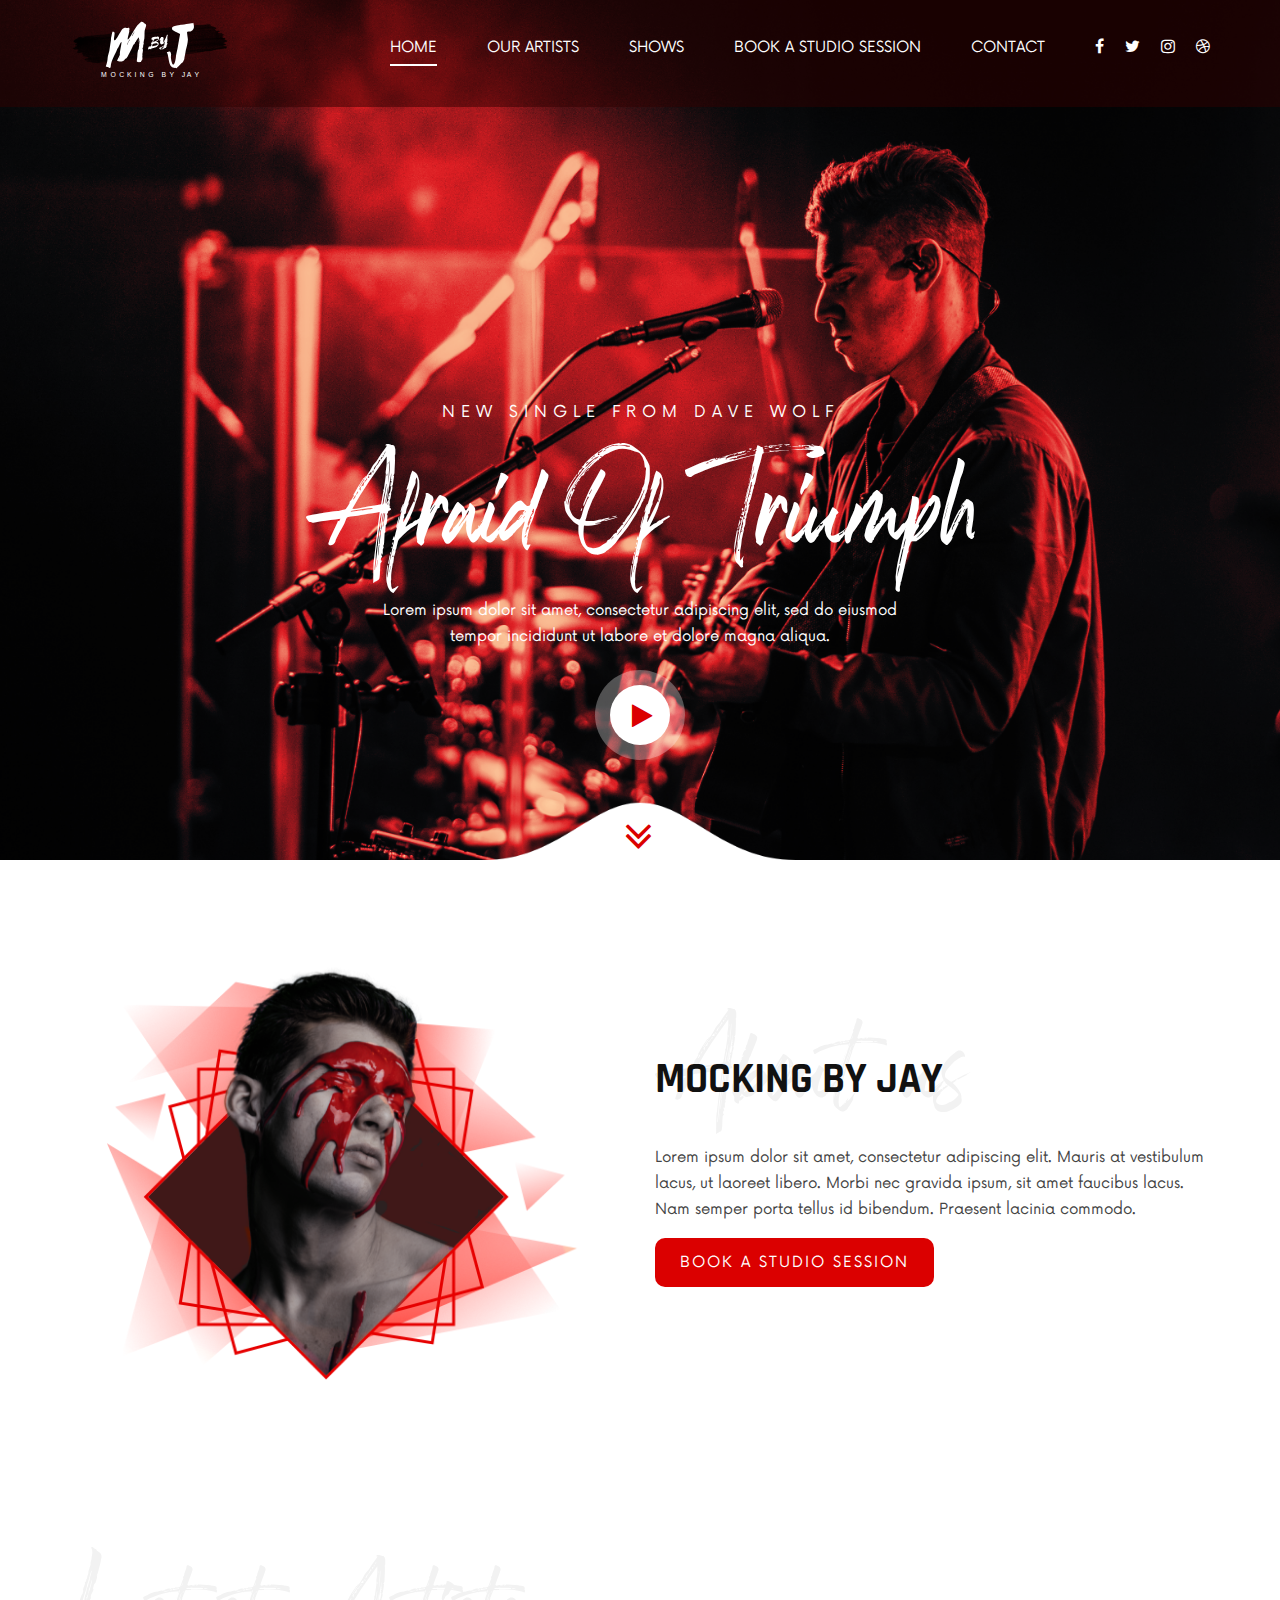
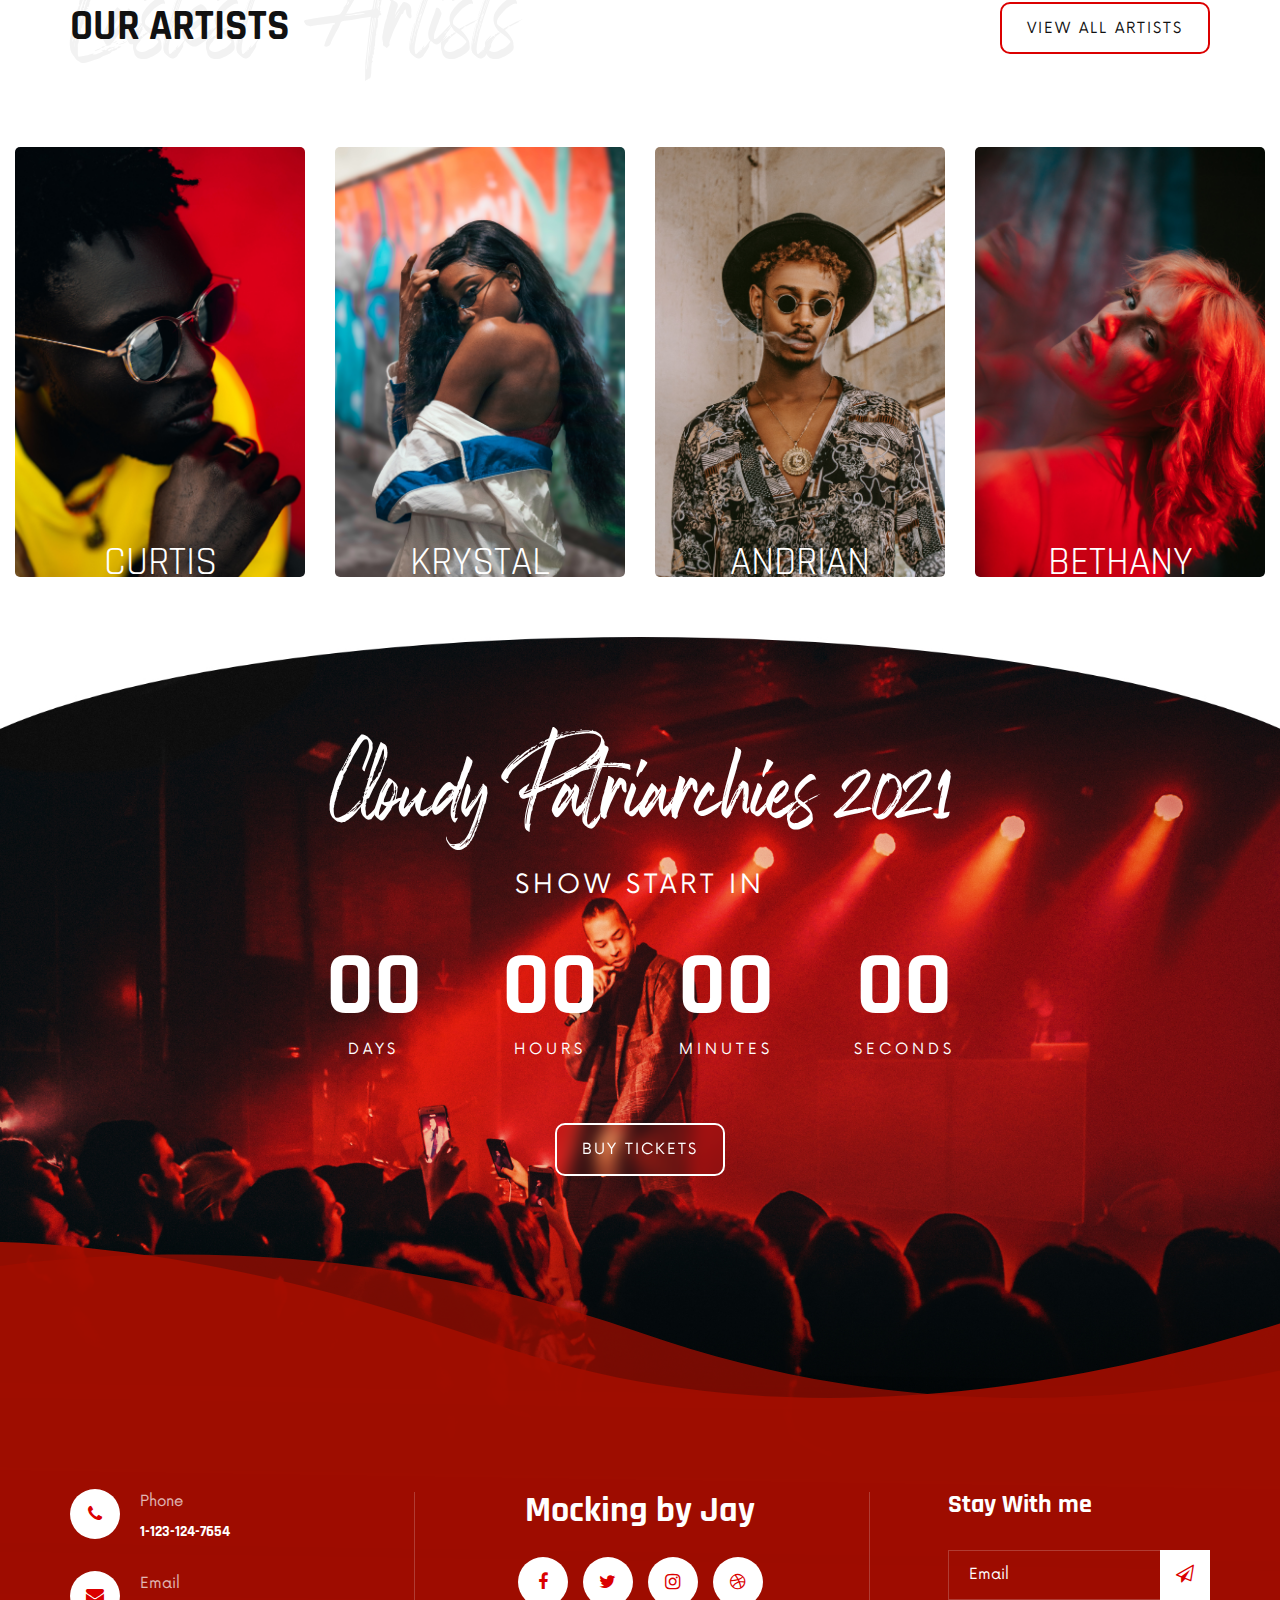
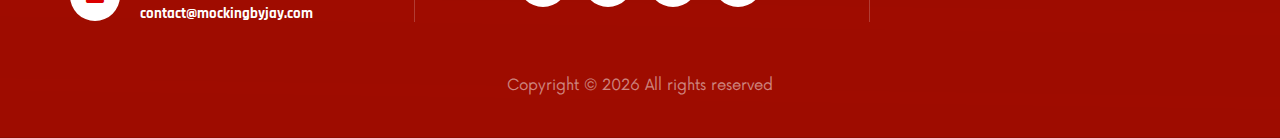
==== commit e3117dda: "Ajusted css and changed about.html to shows.html" ====
--- a/index.html
+++ b/index.html
@@ -49,8 +49,8 @@
                         <nav class="header__menu mobile-menu">
                             <ul>
                                 <li class="active"><a href="./index.html">Home</a></li>
-                                <li><a href="./about.html">About</a></li>
                                 <li><a href="./artists.html">Our Artists</a></li>
+                                <li><a href="./shows.html">Shows</a></li>
                                 <li><a href="./studio.html">Book a Studio Session</a></li>
                                 <li><a href="./contact.html">Contact</a></li>
                             </ul>
@@ -128,12 +128,13 @@
                 </div>
                 <div class="col-lg-5">
                     <div class="track__all">
-                        <a href="#" class="primary-btn border-btn">View all artists</a>
-                    </div>
-                </div>
-            </div>
-        </div>
-    </section>
+                        <a href="/artists.html" class="primary-btn border-btn">View all artists</a>
+                    </div>
+                </div>
+            </div>
+        </div>
+    </section>
+
     <section class="ftco-section ftco-no-pt ftco-featured-model artist">
         <div class="container-fluid">
             <div class="row">
--- a/css/style.css
+++ b/css/style.css
@@ -281,7 +281,7 @@
 
 .header.header--normal {
 	position: relative;
-	background: #490808;
+	background: #9e0000;
 }
 
 .header__logo {
@@ -502,6 +502,42 @@
 	}
 }
 
+/*-------------------------------
+    BREADCRUMB
+--------------------------------*/
+
+.breadcrumb-option {
+	padding-top: 35px;
+}
+
+.breadcrumb__links a {
+	font-size: 15px;
+	color: #111111;
+	margin-right: 18px;
+	display: inline-block;
+	position: relative;
+}
+
+.breadcrumb__links a:after {
+	position: absolute;
+	right: -14px;
+	top: 0;
+	content: "|";
+	color: #888888;
+}
+
+.breadcrumb__links a i {
+	margin-right: 5px;
+}
+
+.breadcrumb__links span {
+	font-size: 15px;
+	color: #888888;
+	display: inline-block;
+}
+
+
+
 /*-----------------------------------
   ARTISTS
 -------------------------------------*/
@@ -539,14 +575,13 @@
 
 .model-img {
   height: 430px;
-  width: 100%;
+  width: auto;
   display: block;
   z-index: 0;
   -webkit-transition: 0.2s;
   -o-transition: 0.2s;
   transition: 0.2s;
   position: relative; 
-  vertical-align: center;
 }
 
  @media (prefers-reduced-motion: reduce) {
@@ -686,10 +721,44 @@
                 .box span i {
                     font-size: 20px;
                 }
-
                 .artist {
                     margin-bottom: 30px;
                 }
+
+
+.pagination__links {
+    text-align: center;
+    padding-top: 10px;
+}
+
+.pagination__links.blog__pagination {
+	text-align: left;
+}
+
+.pagination__links a {
+	display: inline-block;
+	font-size: 15px;
+	color: #111111;
+	text-transform: uppercase;
+	letter-spacing: 2px;
+	background: #f2f2f2;
+	-webkit-transition: all, 0.3s;
+	-o-transition: all, 0.3s;
+	transition: all, 0.3s;
+	margin-right: 6px;
+	margin-bottom: 5px;
+	padding: 14px 22px 12px;
+}
+
+.pagination__links a:last-child {
+	margin-right: 0;
+}
+
+.pagination__links a:hover {
+	background: var(--main-red-color);
+	color: #ffffff;
+}
+
             
 
 /*----------------------------------
@@ -761,6 +830,200 @@
 .buy__tickets {
 	text-align: center;
 }
+
+
+/*---------------------------------------
+  MAP
+-----------------------------------------*/
+
+.map {
+	height: 585px;
+	margin-top: 0px;
+}
+
+.map iframe {
+	width: 100%;
+}
+
+
+/*---------------------------------------
+  CONTACT
+-----------------------------------------*/
+
+.contact {
+	padding-top: 70px;
+	padding-bottom: 50px;
+}
+
+.contact__address .section-title {
+	margin-bottom: 10px;
+}
+
+.contact__address .section-title h2 {
+	text-transform: none;
+}
+
+.contact__address p {
+	margin-bottom: 34px;
+}
+
+.contact__address ul li {
+	list-style: none;
+	padding-left: 100px;
+	position: relative;
+	margin-bottom: 30px;
+}
+
+.contact__address ul li:last-child {
+	margin-bottom: 0;
+}
+
+.contact__address ul li i {
+	font-size: 30px;
+	height: 70px;
+	width: 70px;
+	background: #f5f5f5;
+	border-radius: 50%;
+	line-height: 70px;
+	text-align: center;
+	color: var(--main-red-color);
+	position: absolute;
+	left: 0;
+	top: -4px;
+}
+
+.contact__address ul li h5 {
+	font-size: 20px;
+	color: #111111;
+	font-weight: 700;
+	margin-bottom: 10px;
+}
+
+.contact__address ul li p {
+	margin-bottom: 0;
+}
+
+.contact__address ul li span {
+	font-size: 15px;
+	color: #111111;
+	display: inline-block;
+	margin-right: 25px;
+	position: relative;
+}
+
+.contact__address ul li span:after {
+	position: absolute;
+	right: -20px;
+	top: -1px;
+	content: ".";
+	font-size: 39px;
+	line-height: 0;
+	border-radius: 50%;
+}
+
+
+.contact__address ul li span:last-child {
+	margin-right: 0;
+}
+
+.contact__address ul li span:last-child:after {
+	display: none;
+}
+
+.contact__form .section-title {
+	margin-bottom: 10px;
+}
+
+.contact__form .section-title h2 {
+	text-transform: none;
+}
+
+.contact__form p {
+	margin-bottom: 34px;
+}
+
+.blog__details__form form .input__list,
+.contact__form form .input__list {
+	margin-right: -20px;
+	overflow: hidden;
+}
+
+.blog__details__form form .input__list input,
+.contact__form form .input__list input {
+	height: 50px;
+	font-size: 13px;
+	color: #666666;
+	padding-left: 20px;
+	border: 1px solid #e1e1e1;
+	width: calc(33.33% - 20px);
+	margin-bottom: 20px;
+	margin-right: 16px;
+}
+
+.blog__details__form form .input__list input::-webkit-input-placeholder,
+.contact__form form .input__list input::-webkit-input-placeholder {
+	color: #666666;
+}
+
+.blog__details__form form .input__list input::-moz-placeholder,
+.contact__form form .input__list input::-moz-placeholder {
+	color: #666666;
+}
+
+.blog__details__form form .input__list input:-ms-input-placeholder,
+.contact__form form .input__list input:-ms-input-placeholder {
+	color: #666666;
+}
+
+.blog__details__form form .input__list input::-ms-input-placeholder,
+.contact__form form .input__list input::-ms-input-placeholder {
+	color: #666666;
+}
+
+.blog__details__form form .input__list input::placeholder,
+.contact__form form .input__list input::placeholder {
+	color: #666666;
+}
+
+.blog__details__form form textarea,
+.contact__form form textarea {
+	height: 120px;
+	font-size: 13px;
+	color: #666666;
+	padding-left: 20px;
+	padding-top: 12px;
+	border: 1px solid #e1e1e1;
+	width: 100%;
+	margin-bottom: 14px;
+	resize: none;
+}
+
+.blog__details__form form textarea::-webkit-input-placeholder,
+.contact__form form textarea::-webkit-input-placeholder {
+	color: #666666;
+}
+
+.blog__details__form form textarea::-moz-placeholder,
+.contact__form form textarea::-moz-placeholder {
+	color: #666666;
+}
+
+.blog__details__form form textarea:-ms-input-placeholder,
+.contact__form form textarea:-ms-input-placeholder {
+	color: #666666;
+}
+
+.blog__details__form form textarea::-ms-input-placeholder,
+.contact__form form textarea::-ms-input-placeholder {
+	color: #666666;
+}
+
+.blog__details__form form textarea::placeholder,
+.contact__form form textarea::placeholder {
+	color: #666666;
+}
+
+
 
 /*---------------------------------------
   FOOTER
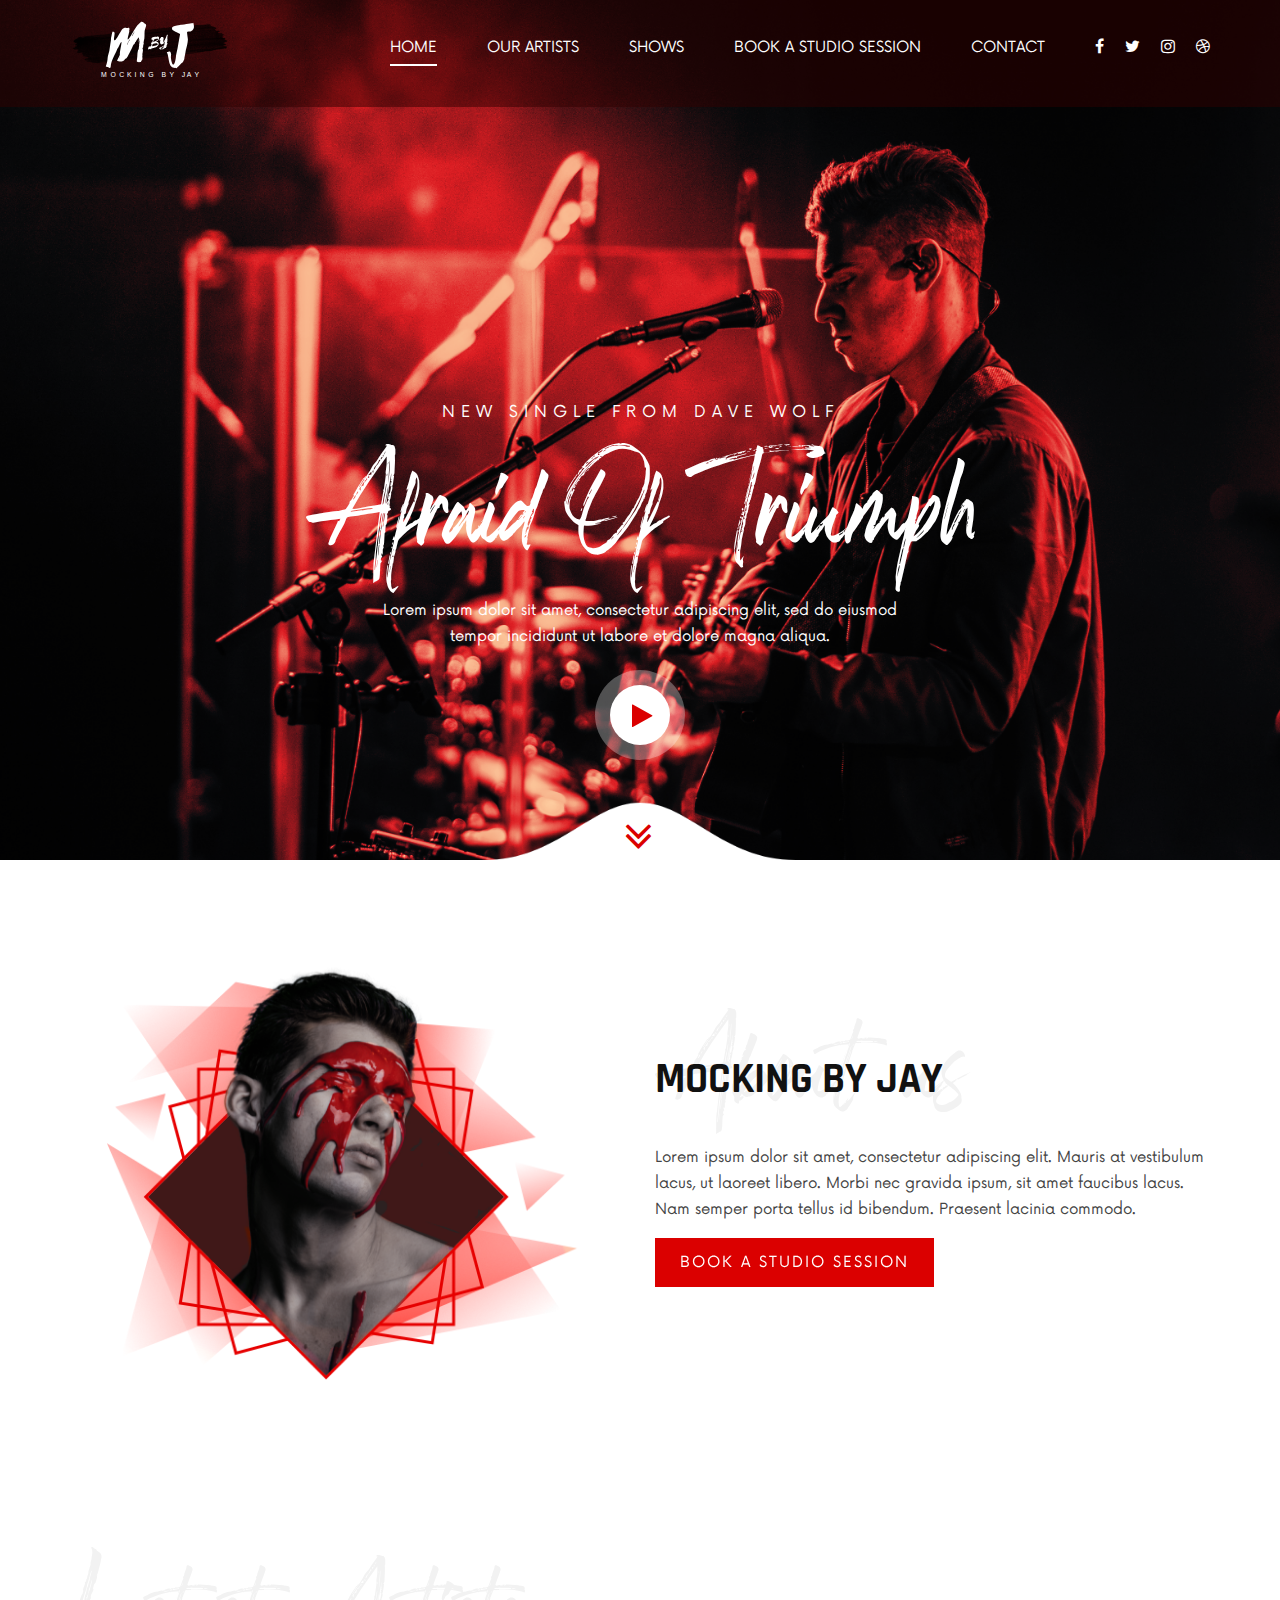
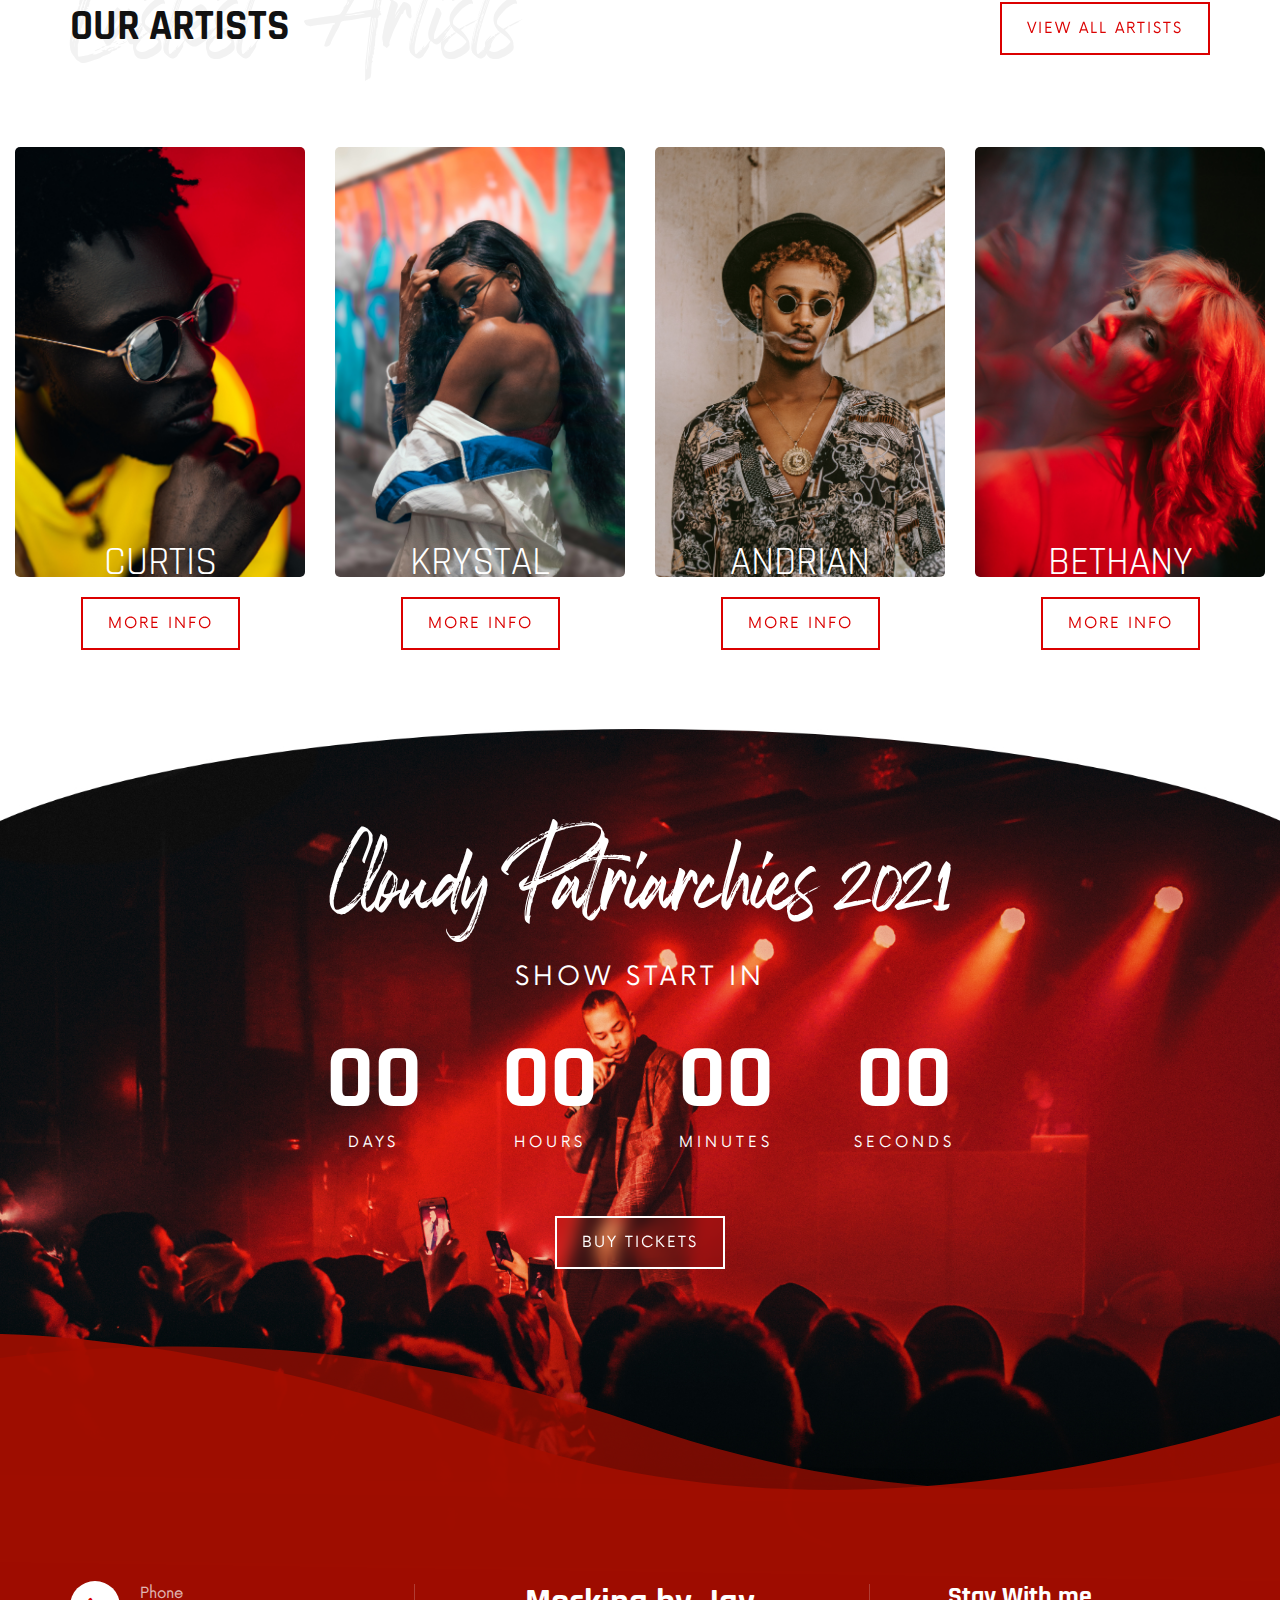
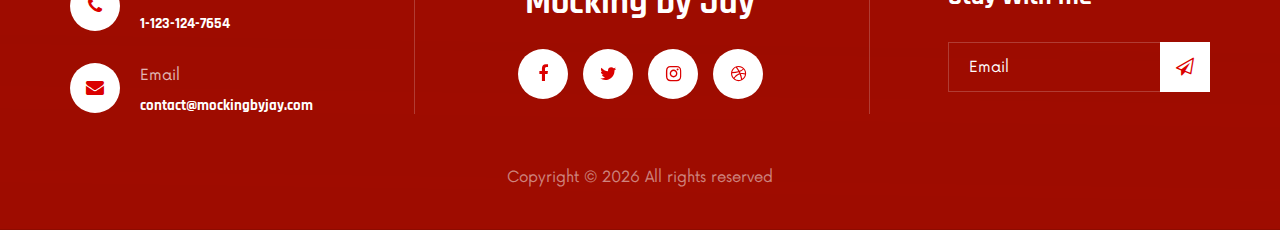
==== commit 62c06e7f: "Complete artists.html, contact.html and shows.html + css" ====
--- a/index.html
+++ b/index.html
@@ -26,13 +26,14 @@
     <link rel="stylesheet" href="css/owl.carousel.min.css" type="text/css">
     <link rel="stylesheet" href="css/slicknav.min.css" type="text/css">
     <link rel="stylesheet" href="css/style.css" type="text/css">
+    <link rel="stylesheet" href="css/hover.css" type="text/css">
 </head>
 
 <body>
 
     <!-- PRELODER -->
     <div id="preloder">
-        <div class="loader"></div>
+        <div class="loader"><i class="fas fa-circle"></i></div>
     </div>
 
      <!-- HEADER BEGIN -->
@@ -79,7 +80,7 @@
                         <h1>Afraid Of Triumph</h1>
                         <p>Lorem ipsum dolor sit amet, consectetur adipiscing elit, sed do eiusmod <br />tempor
                             incididunt ut labore et dolore magna aliqua.</p>
-                        <a href="https://www.youtube.com/watch?v=K4DyBUG242c" class="play-btn video-popup"><i class="fa fa-play"></i></a>
+                        <a href="https://www.youtube.com/watch?v=K4DyBUG242c" class="play-btn video-popup hvr-back-pulse "><i class="fa fa-play"></i></a>
                     </div>
                 </div>
             </div>
@@ -108,7 +109,7 @@
                         <p>Lorem ipsum dolor sit amet, consectetur adipiscing elit. 
                             Mauris at vestibulum lacus, ut laoreet libero. Morbi nec gravida ipsum, sit amet faucibus lacus. 
                             Nam semper porta tellus id bibendum. Praesent lacinia commodo.</p>
-                        <a href="#" class="primary-btn">BOOK A STUDIO SESSION</a>
+                        <a href="#" class="primary-btn hvr-sweep-to-left">BOOK A STUDIO SESSION</a>
                     </div>
                 </div>
             </div>
@@ -128,7 +129,7 @@
                 </div>
                 <div class="col-lg-5">
                     <div class="track__all">
-                        <a href="/artists.html" class="primary-btn border-btn">View all artists</a>
+                        <a href="/artists.html" class="primary-btn border-btn hvr-sweep-to-right">View all artists</a>
                     </div>
                 </div>
             </div>
@@ -162,6 +163,9 @@
                             </div>
                         </div>
                     </div>
+                </div>
+                <div class="book-this-artist">
+                    <a href="/artists.html" class="primary-btn border-btn hvr-sweep-to-right">MORE INFO</a>
                 </div>
                 </div>
                 
@@ -190,6 +194,9 @@
                         </div>
                     </div>
                 </div>
+                <div class="book-this-artist">
+                    <a href="/artists.html" class="primary-btn border-btn hvr-sweep-to-right">MORE INFO</a>
+                </div>
                 </div>
 
                 <div class="col-md-6 col-lg-3">
@@ -217,6 +224,9 @@
                         </div>
                     </div>
                 </div>
+                <div class="book-this-artist">
+                    <a href="/artists.html" class="primary-btn border-btn hvr-sweep-to-right">MORE INFO</a>
+                </div>
                 </div>
 
                 <div class="col-md-6 col-lg-3">
@@ -244,6 +254,9 @@
                         </div>
                     </div>
                 </div>
+                <div class="book-this-artist">
+                    <a href="/artists.html" class="primary-btn border-btn hvr-sweep-to-right">MORE INFO</a>
+                </div>
                 </div>
             </div>
         </div>
@@ -279,7 +292,7 @@
                         </div>
                     </div>
                     <div class="buy__tickets">
-                        <a href="#" class="primary-btn count-btn">Buy tickets</a>
+                        <a href="#" class="primary-btn count-btn hvr-trim">Buy tickets</a>
                     </div>
                 </div>
             </div>
@@ -311,10 +324,10 @@
                     <div class="footer__social">
                         <h2>Mocking by Jay</h2>
                         <div class="footer__social__links">
-                            <a href="#"><i class="fa fa-facebook"></i></a>
-                            <a href="#"><i class="fa fa-twitter"></i></a>
-                            <a href="#"><i class="fa fa-instagram"></i></a>
-                            <a href="#"><i class="fa fa-dribbble"></i></a>
+                            <a href="#" class="hvr-pulse-grow"><i class="fa fa-facebook "></i></a>
+                            <a href="#" class="hvr-pulse-grow"><i class="fa fa-twitter"></i></a>
+                            <a href="#" class="hvr-pulse-grow"><i class="fa fa-instagram"></i></a>
+                            <a href="#" class="hvr-pulse-grow"><i class="fa fa-dribbble"></i></a>
                         </div>
                     </div>
                 </div>
--- a/css/style.css
+++ b/css/style.css
@@ -23,6 +23,11 @@
 	-webkit-animation: loader 0.8s linear infinite;
 }
 
+.loader i {
+    color: var(--main-red-color);
+    font-size: 50px;
+}
+
 @keyframes loader {
 	0% {
 		-webkit-transform: rotate(0deg);
@@ -221,22 +226,21 @@
 	color: #ffffff;
 	background: var(--main-red-color);
     letter-spacing: 2px;
-    border-radius: 10px;
+
 }
 
 .primary-btn:hover {
-    background: var(--main-red-over);
+    color:white;
 }
 
 .primary-btn.border-btn {
 	background: transparent;
 	border: 2px solid var(--main-red-color);
-	color: #111111;
-}
-
-.primary-btn.border-btn:hover {
-    border-color: var(--main-red-over);
-}
+	color: var(--main-red-color);
+}
+
+
+
 
 .count-btn {
     background: transparent;
@@ -249,6 +253,10 @@
     background:transparent;
     backdrop-filter: blur(8px) brightness(8px);
     -webkit-backdrop-filter: blur(8px) brightness(60%);
+    -webkit-transition-duration: 0.6s;
+    transition-duration: 0.6s;
+    -webkit-transition-property: backdrop-filter;
+    transition-property: backdrop-filter;
 }
 
 .site-btn {
@@ -562,6 +570,14 @@
 	margin-bottom: 100px;
 }
 
+.book-this-artist {
+    padding-right: auto;
+    padding-left: auto;
+    text-align: center;
+    margin-bottom: 50px;
+    margin-top: -10px;
+}
+
 @media (min-width: 992px) {
     .ftco-featured-model {
       margin-top: -50px; } }
@@ -578,9 +594,9 @@
   width: auto;
   display: block;
   z-index: 0;
-  -webkit-transition: 0.2s;
-  -o-transition: 0.2s;
-  transition: 0.2s;
+  -webkit-transition: 1s;
+  -o-transition: 1s;
+  transition: 1s;
   position: relative; 
 }
 
@@ -641,9 +657,9 @@
                 display: block;
                 background: #fff;
                 opacity: 0;
-                -webkit-transition: 0.2s;
-                -o-transition: 0.2s;
-                transition: 0.2s; }
+                -webkit-transition: 1s;
+                -o-transition: 1s;
+                transition: 1s; }
                 @media (prefers-reduced-motion: reduce) {
                   .model-img .text {
                     -webkit-transition: none;
@@ -738,13 +754,10 @@
 .pagination__links a {
 	display: inline-block;
 	font-size: 15px;
-	color: #111111;
+	color: white;
 	text-transform: uppercase;
 	letter-spacing: 2px;
-	background: #f2f2f2;
-	-webkit-transition: all, 0.3s;
-	-o-transition: all, 0.3s;
-	transition: all, 0.3s;
+    background: var(--main-red-color);
 	margin-right: 6px;
 	margin-bottom: 5px;
 	padding: 14px 22px 12px;
@@ -754,10 +767,7 @@
 	margin-right: 0;
 }
 
-.pagination__links a:hover {
-	background: var(--main-red-color);
-	color: #ffffff;
-}
+
 
             
 
@@ -767,6 +777,16 @@
 
 .countdown {
 	padding-bottom: 560px;
+}
+
+.countdown-bread a {
+    color: white;
+}
+
+.countdown.countdown--page {
+	padding-top: 150px;
+    padding-bottom: 150px;
+    margin-top: -60px;
 }
 
 .countdown.countdown--page {
@@ -830,6 +850,147 @@
 .buy__tickets {
 	text-align: center;
 }
+
+
+/*---------------------------------------
+  SHOWS
+-----------------------------------------*/
+
+.tours {
+	padding-top: 150px;
+	padding-bottom: 60px;
+}
+
+.tours__item__text {
+	padding-right: 30px;
+	margin-bottom: 100px;
+}
+
+.tours__item__text.tours__item__text--right {
+	padding-left: 30px;
+	padding-right: 0;
+}
+
+.tours__item__text h2 {
+	font-size: 42px;
+	color: #111111;
+	text-transform: uppercase;
+	margin-bottom: 24px;
+}
+
+.tours__item__text .tours__text__widget {
+	overflow: hidden;
+	border-bottom: 2px solid #f2f2f2;
+	padding-bottom: 38px;
+}
+
+.tours__item__text .tours__text__widget ul {
+	float: left;
+}
+
+.tours__item__text .tours__text__widget ul li {
+	list-style: none;
+	font-size: 15px;
+	color: #111111;
+	padding-left: 35px;
+	position: relative;
+	margin-bottom: 10px;
+}
+
+.tours__item__text .tours__text__widget ul li i {
+	color: var(--main-red-color);
+	position: absolute;
+	left: 0;
+	top: 3px;
+}
+
+.tours__item__text .tours__text__widget ul li span {
+	display: inline-block;
+	padding-right: 8px;
+	position: relative;
+	margin-right: 5px;
+}
+
+.tours__item__text .tours__text__widget ul li:last-child {
+	margin-bottom: 0;
+}
+
+.tours__item__text .tours__text__widget ul li span:last-child {
+	padding-right: 0;
+	margin-right: 0;
+}
+
+.tours__item__text .tours__text__widget ul li span:last-child:after {
+	display: none;
+}
+
+.tours__item__text .tours__text__widget ul li span:after {
+	position: absolute;
+	right: 0;
+	top: 0;
+	content: "|";
+}
+
+.tours__item__text .tours__text__widget .price {
+	font-size: 18px;
+	color: #ffffff;
+	font-weight: 700;
+	display: inline-block;
+	padding: 14px 25px 12px 30px;
+    background: var(--main-red-color);
+	float: right;
+}
+
+.tours__item__text .tours__text__desc {
+	padding-top: 40px;
+	margin-bottom: 65px;
+}
+
+.tours__item__text .tours__text__desc p {
+	color: #111111;
+	margin-bottom: 20px;
+}
+
+.tours__item__text .tours__text__desc p:last-child {
+	margin-bottom: 0;
+}
+
+.tours__item__pic {
+	position: relative;
+	z-index: 1;
+	padding-right: 50px;
+	margin-bottom: 110px;
+	padding-left: 30px;
+}
+
+.tours__item__pic.tours__item__pic--left {
+	padding-left: 50px;
+	padding-right: 0;
+}
+
+.tours__item__pic.tours__item__pic--left:after {
+	left: 0;
+}
+
+.tours__item__pic.tours__item__pic--last {
+	margin-bottom: 0;
+}
+
+.tours__item__pic:after {
+	position: absolute;
+	left: 50px;
+	top: -50px;
+	width: calc(100% - 50px);
+	height: 100%;
+	border: 20px solid rgba(255, 0, 0, 0.1);
+	content: "";
+	z-index: -1;
+}
+
+.tours__item__pic img {
+	min-width: 100%;
+}
+
 
 
 /*---------------------------------------
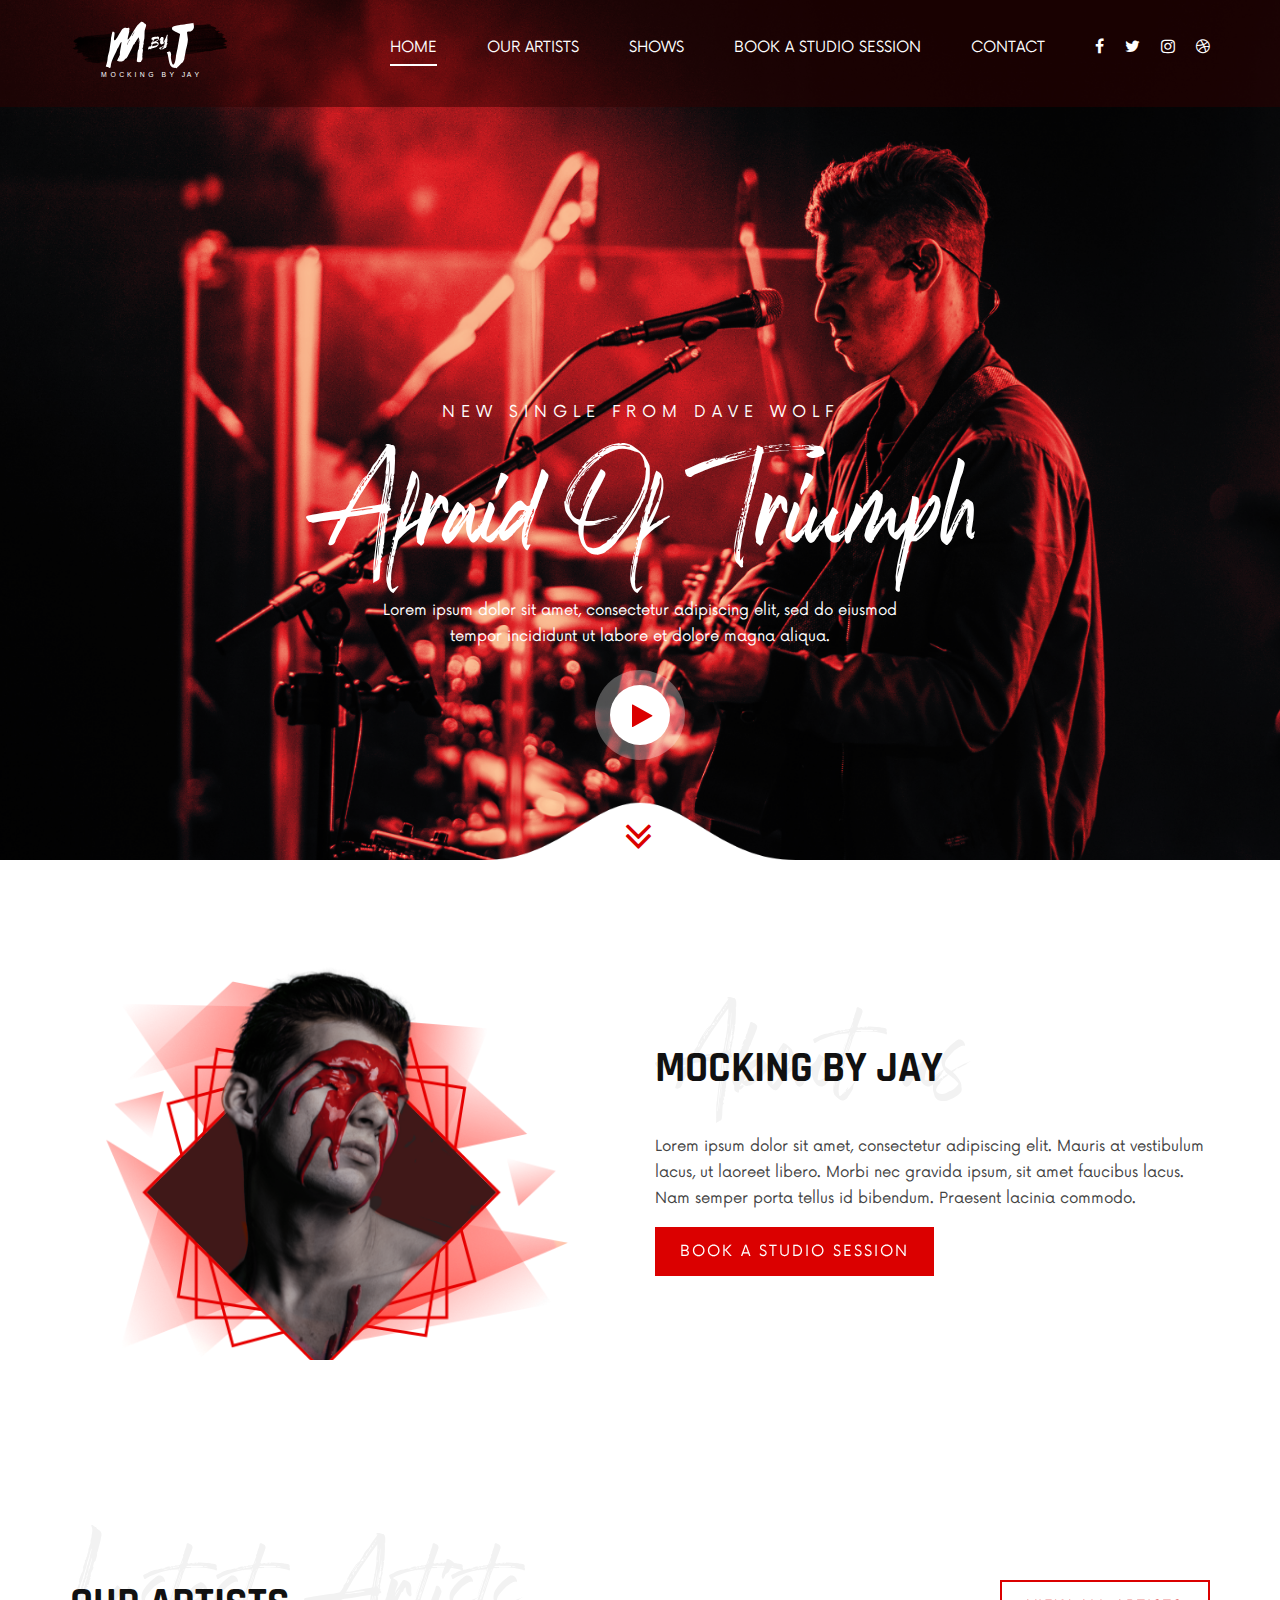
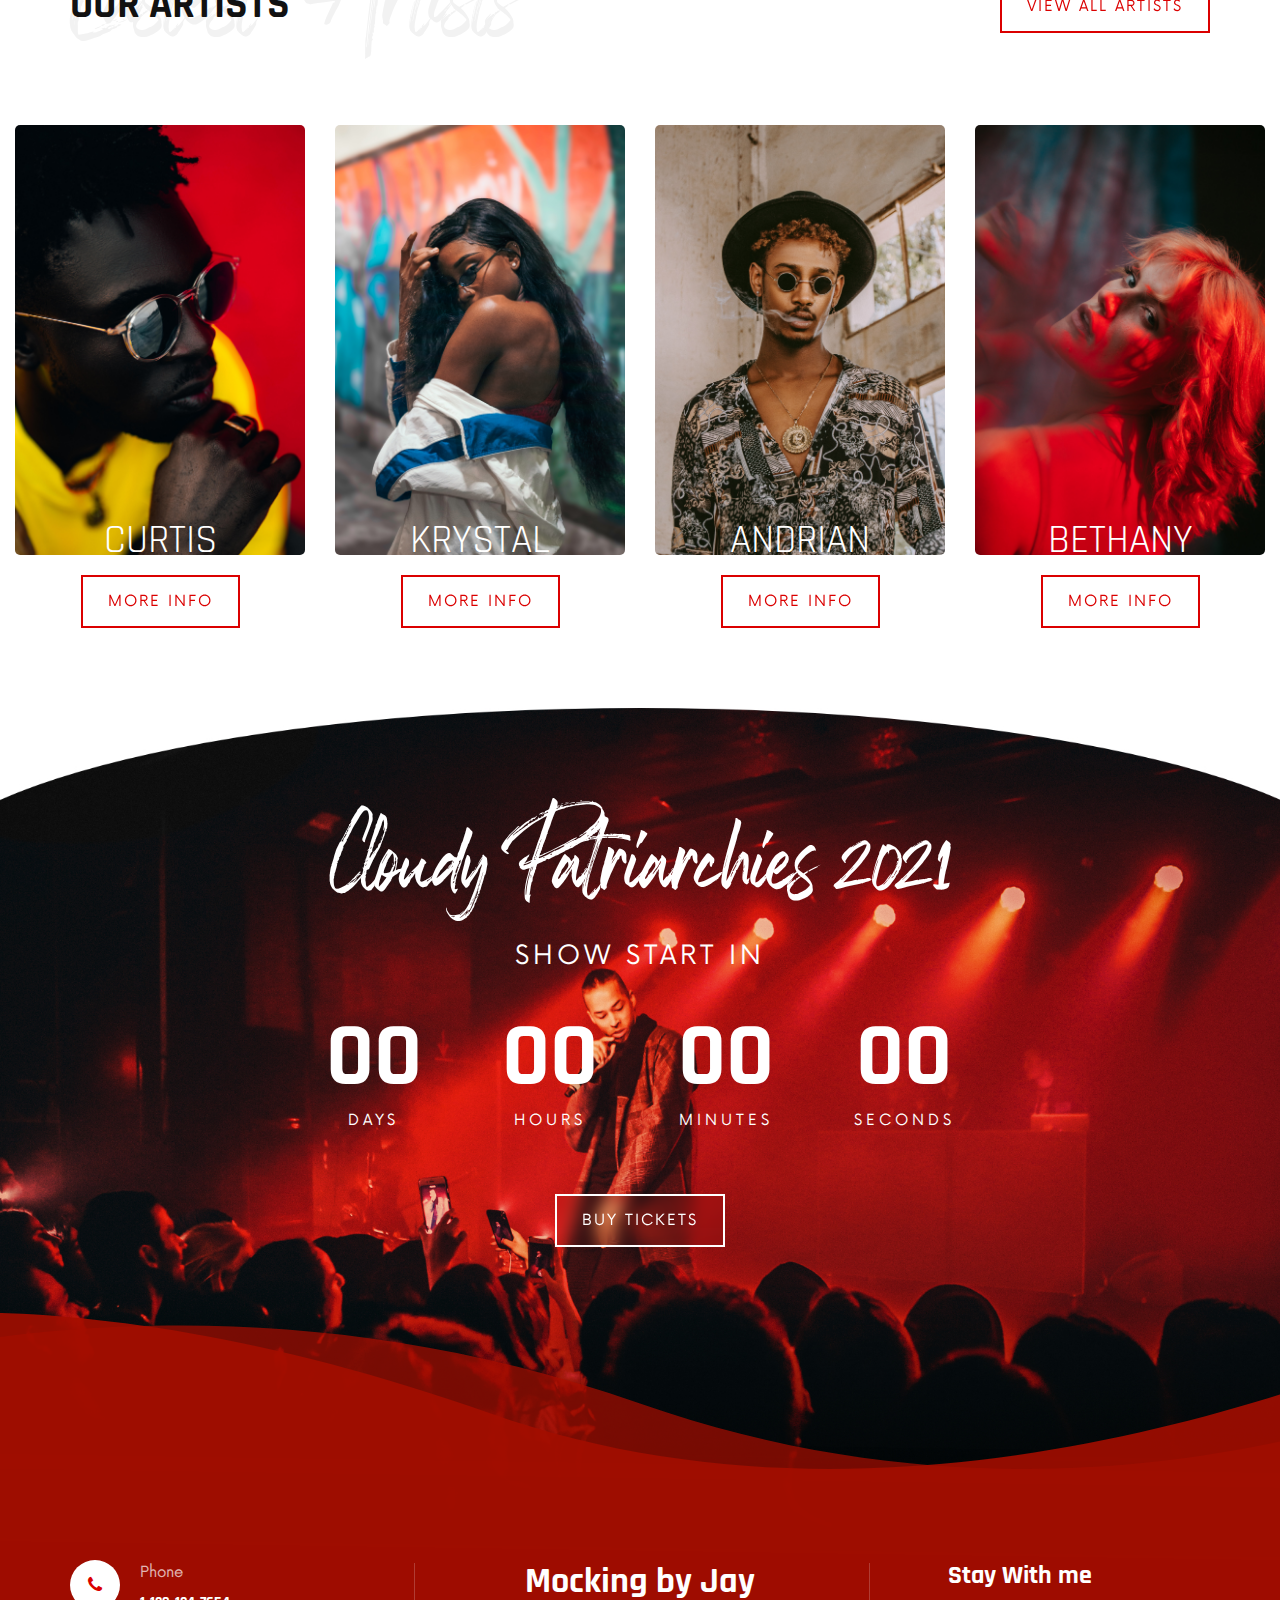
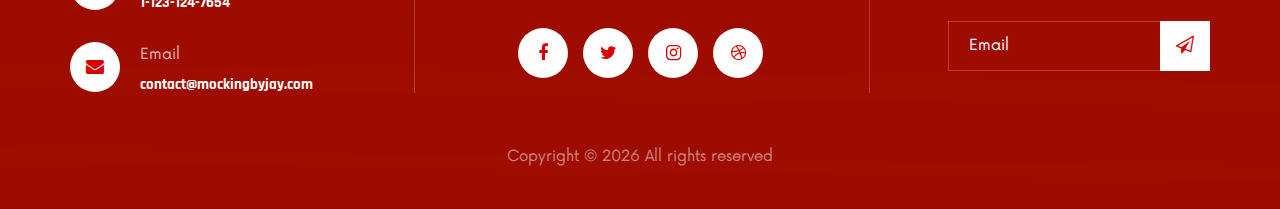
==== commit 09730771: "Polished hover effects + css" ====
--- a/index.html
+++ b/index.html
@@ -8,6 +8,8 @@
     <meta http-equiv="X-UA-Compatible" content="ie=edge">
 
     <title>Mocking by Jay</title>
+
+    <link rel="icon" href="favicon.ico"/>
 
     <!-- FONTS -->
     <link rel="preconnect" href="https://fonts.gstatic.com"> 
@@ -165,7 +167,7 @@
                     </div>
                 </div>
                 <div class="book-this-artist">
-                    <a href="/artists.html" class="primary-btn border-btn hvr-sweep-to-right">MORE INFO</a>
+                    <a href="/curtis-Mckenzie.html" class="primary-btn border-btn hvr-sweep-to-right">MORE INFO</a>
                 </div>
                 </div>
                 
@@ -195,7 +197,7 @@
                     </div>
                 </div>
                 <div class="book-this-artist">
-                    <a href="/artists.html" class="primary-btn border-btn hvr-sweep-to-right">MORE INFO</a>
+                    <a href="/curtis-Mckenzie.html" class="primary-btn border-btn hvr-sweep-to-right">MORE INFO</a>
                 </div>
                 </div>
 
@@ -225,7 +227,7 @@
                     </div>
                 </div>
                 <div class="book-this-artist">
-                    <a href="/artists.html" class="primary-btn border-btn hvr-sweep-to-right">MORE INFO</a>
+                    <a href="/curtis-Mckenzie.html" class="primary-btn border-btn hvr-sweep-to-right">MORE INFO</a>
                 </div>
                 </div>
 
@@ -255,7 +257,7 @@
                     </div>
                 </div>
                 <div class="book-this-artist">
-                    <a href="/artists.html" class="primary-btn border-btn hvr-sweep-to-right">MORE INFO</a>
+                    <a href="/curtis-Mckenzie.html" class="primary-btn border-btn hvr-sweep-to-right">MORE INFO</a>
                 </div>
                 </div>
             </div>
--- a/css/style.css
+++ b/css/style.css
@@ -95,6 +95,7 @@
 	font-weight: 400;
 	font-family: "Rajdhani" , sans-serif;
 }
+
 
 h1 {
 	font-size: 70px;
@@ -543,6 +544,187 @@
 	color: #888888;
 	display: inline-block;
 }
+
+/*-----------------------------------
+  BLOG
+-------------------------------------*/
+
+.blog {
+	padding-bottom: 60px;
+}
+
+.blog .section-title {
+	margin-bottom: 80px;
+}
+
+.blog__large {
+	margin-bottom: 45px;
+	-webkit-box-shadow: 0px 3px 10px rgba(22, 41, 124, 0.1);
+	box-shadow: 0px 3px 10px rgba(22, 41, 124, 0.1);
+	margin-bottom: 50px;
+}
+
+.blog__large__pic {
+	height: 370px;
+	position: relative;
+}
+
+.blog__large__text {
+	background: #ffffff;
+	text-align: center;
+	padding: 30px 40px 0;
+}
+
+.blog__large__text span {
+	font-size: 13px;
+	text-transform: uppercase;
+	color: var(--main-red-color);
+}
+
+.blog__large__text h4 {
+	color: #111111;
+	font-weight: 700;
+	line-height: 31px;
+	margin-top: 5px;
+	margin-bottom: 15px;
+}
+
+.blog__large__text p {
+	margin-bottom: 40px;
+}
+
+.blog__large__widget {
+	border-top: 1px solid #f2f2f2;
+	padding: 15px 0 20px;
+	text-align: left;
+	margin: 0 30px;
+}
+
+.blog__large__widget .right__widget {
+	text-align: right;
+}
+
+.blog__large__widget ul li {
+	font-size: 13px;
+	color: #888888;
+	display: inline-block;
+	list-style: none;
+	margin-right: 20px;
+	position: relative;
+}
+
+.blog__large__widget ul li span {
+	color: #111111;
+}
+
+.blog__large__widget ul li:after {
+	position: absolute;
+	right: -14px;
+	top: -2px;
+	content: "|";
+}
+
+.blog__large__widget ul li:last-child {
+	margin-right: 0;
+}
+
+.blog__large__widget ul li:last-child:after {
+	display: none;
+}
+
+.blog__sidebar__item {
+    text-align: center;
+    margin-top: 160px;
+	margin-bottom: 65px;
+}
+
+.bottom {
+    margin-top: 0px;
+}
+
+.blog__sidebar__item:last-child {
+	margin-bottom: 0;
+}
+
+.blog__sidebar__item form input {
+	height: 50px;
+	font-size: 15px;
+	color: #444444;
+	padding-left: 20px;
+	border: 1px solid #e1e1e1;
+	width: 100%;
+	margin-bottom: 20px;
+}
+
+.check-date i {
+	color: var(--main-red-color);
+	position: relative;
+	left: 150px;
+	bottom: 55px;
+}
+
+.blog__sidebar__item form input::-webkit-input-placeholder {
+	color: #aaaaaa;
+}
+
+.blog__sidebar__item form input::-moz-placeholder {
+	color: #aaaaaa;
+}
+
+.blog__sidebar__item form input:-ms-input-placeholder {
+	color:#aaaaaa;
+}
+
+.blog__sidebar__item form input::-ms-input-placeholder {
+	color: #aaaaaa;
+}
+
+.blog__sidebar__item form input::placeholder {
+	color: #aaaaaa;
+}
+
+.blog__sidebar__title {
+	text-align: center;
+	margin-bottom: 35px;
+}
+
+.blog__sidebar__title h4 {
+	color: #111111;
+	font-weight: 700;
+	position: relative;
+	padding-bottom: 20px;
+}
+
+.blog__sidebar__title h4::before {
+	position: absolute;
+	left: 0;
+	right: 0;
+	bottom: 0;
+	height: 5px;
+	width: 70px;
+	background: #e1e1e1;
+	content: "";
+	margin: 0 auto;
+}
+
+.blog__sidebar__social a {
+	display: inline-block;
+	font-size: 18px;
+	color: #111111;
+	width: 50px;
+	height: 50px;
+	background: #f2f2f2;
+	border-radius: 50%;
+	line-height: 50px;
+	text-align: center;
+	margin-right: 6px;
+	margin-bottom: 5px;
+}
+
+.blog__sidebar__social a:last-child {
+	margin-right: 6px;
+}
+
 
 
 
@@ -767,10 +949,246 @@
 	margin-right: 0;
 }
 
-
-
-            
-
+/*-----------------------------------
+  SKILLS
+-------------------------------------*/
+
+.skills {
+	padding-bottom: 0;
+	padding-top: 80px;
+}
+
+.skills__content {
+	background: var(--main-red-color);
+	height: 500px;
+	padding: 100px 70px 60px;
+}
+
+.skills__content .section-title h2 {
+	color: #ffffff;
+}
+
+.skills__content .section-title h1 {
+	color: #ffffff;
+	opacity: 0.3;
+	text-align: center;
+}
+     
+.skills__content p {
+	color: #ffffff;
+	margin-bottom: 32px;
+}
+
+.skill__bar__item {
+	margin-bottom: 20px;
+}
+
+.skill__bar__item p {
+	font-size: 15px;
+	font-weight: 500;
+	color: #ffffff;
+	margin-bottom: 10px;
+}
+
+.skill__bar__item .barfiller {
+	width: 100%;
+	height: 5px;
+	background: rgba(255, 255, 255, 0.2);
+	border: none;
+	margin-bottom: 0;
+	-webkit-box-shadow: none;
+	box-shadow: none;
+}
+
+.skill__bar__item .barfiller .tip {
+	margin-top: -32px;
+	padding: 0;
+	font-size: 15px;
+	color: #fff;
+	background: transparent;
+}
+
+.skill__bar__item .barfiller .tip:after {
+	display: none;
+}
+
+.skills__video {
+	height: 500px;
+	display: -webkit-box;
+	display: -ms-flexbox;
+	display: flex;
+	-webkit-box-align: center;
+	-ms-flex-align: center;
+	align-items: center;
+	-webkit-box-pack: center;
+	-ms-flex-pack: center;
+	justify-content: center;
+}
+
+.skills__video .play-btn {
+	font-size: 26px;
+	color: var(--main-red-color);
+	height: 90px;
+	width: 90px;
+	border-radius: 50%;
+	background: rgba(221, 31, 31, 0.3);
+	display: inline-block;
+	line-height: 90px;
+	text-align: center;
+	position: relative;
+	z-index: 1;
+}
+
+.skills__video .play-btn i {
+	position: relative;
+	top: 2px;
+	left: 2px;
+}
+
+.skills__video .play-btn:after {
+	position: absolute;
+	left: 15px;
+	top: 15px;
+	height: 60px;
+	width: 60px;
+	background: #ffffff;
+	border-radius: 50%;
+	content: "";
+	z-index: -1;
+}
+
+/*----------------------------------
+  ABOUT PIC
+------------------------------------*/
+
+.devide {
+    display:flex;
+    width: 100%;
+    justify-content: center;
+}
+
+.devide p {
+    background-color: rgb(173, 173, 173);
+    width: 60%;
+    height: 2px;
+}
+
+.content2 {
+    margin-top: 100px;
+}
+
+.about__pic {
+    height: 400px;
+	overflow: hidden;
+}
+
+.about-pic {
+	overflow: hidden;
+}
+
+.about-pic .container-fluid {
+	padding-right: 0;
+}
+
+.about-pic img {
+	min-width: 100%;
+	margin-bottom: 10px;
+	padding-right: 10px;
+}
+
+.about__pic .container-fluid {
+	padding-right: 0;
+}
+
+.about__pic img {
+	min-width: 100%;
+	margin-bottom: 10px;
+	padding-right: 10px;
+}
+
+.one {
+    position: relative;
+    bottom: 200px;
+}
+
+.signature {
+    margin-top: 80px;
+	color: #797979;
+	font-weight: 400;
+    font-family: "Rockville Solid Regular";
+    font-size: 60px;
+}
+
+/*----------------------------------
+  ABOUT SERVICES
+------------------------------------*/
+
+.about-services {
+	padding-bottom: 50px;
+}
+
+.about-services .section-title {
+	margin-bottom: 60px;
+}
+
+.about__services__item {
+	-webkit-transition: all, 0.3s;
+	-o-transition: all, 0.3s;
+	transition: all, 0.3s;
+}
+
+.about__services__item:hover {
+	-webkit-box-shadow: 0px 3px 30px rgba(22, 41, 124, 0.1);
+	box-shadow: 0px 3px 30px rgba(22, 41, 124, 0.1);
+}
+
+.about__services__item__pic {
+	height: 240px;
+	position: relative;
+}
+
+.about__services__item__pic .icon {
+	height: 50px;
+	width: 50px;
+	background: var(--main-red-color);
+	border-radius: 50%;
+	line-height: 50px;
+	text-align: center;
+	position: absolute;
+	left: 0;
+	right: 0;
+	margin: 0 auto;
+	bottom: -25px;
+}
+
+.about__services__item__pic .icon i {
+    color: white;
+    position:relative;
+    top: 4px;
+    font-size: 20px;
+}
+
+.about__services__item__text {
+	text-align: center;
+	padding: 50px 10px 30px;
+}
+
+.about__services__item__text h4 {
+	font-size: 26px;
+	color: #111111;
+	font-weight: 700;
+	margin-bottom: 12px;
+}
+
+.about__services__item__text p {
+	margin-bottom: 0;
+}
+
+.book-btn {
+    display:flex;
+    justify-content: center;
+    
+}
 /*----------------------------------
   COUNTDOWN
 ------------------------------------*/
